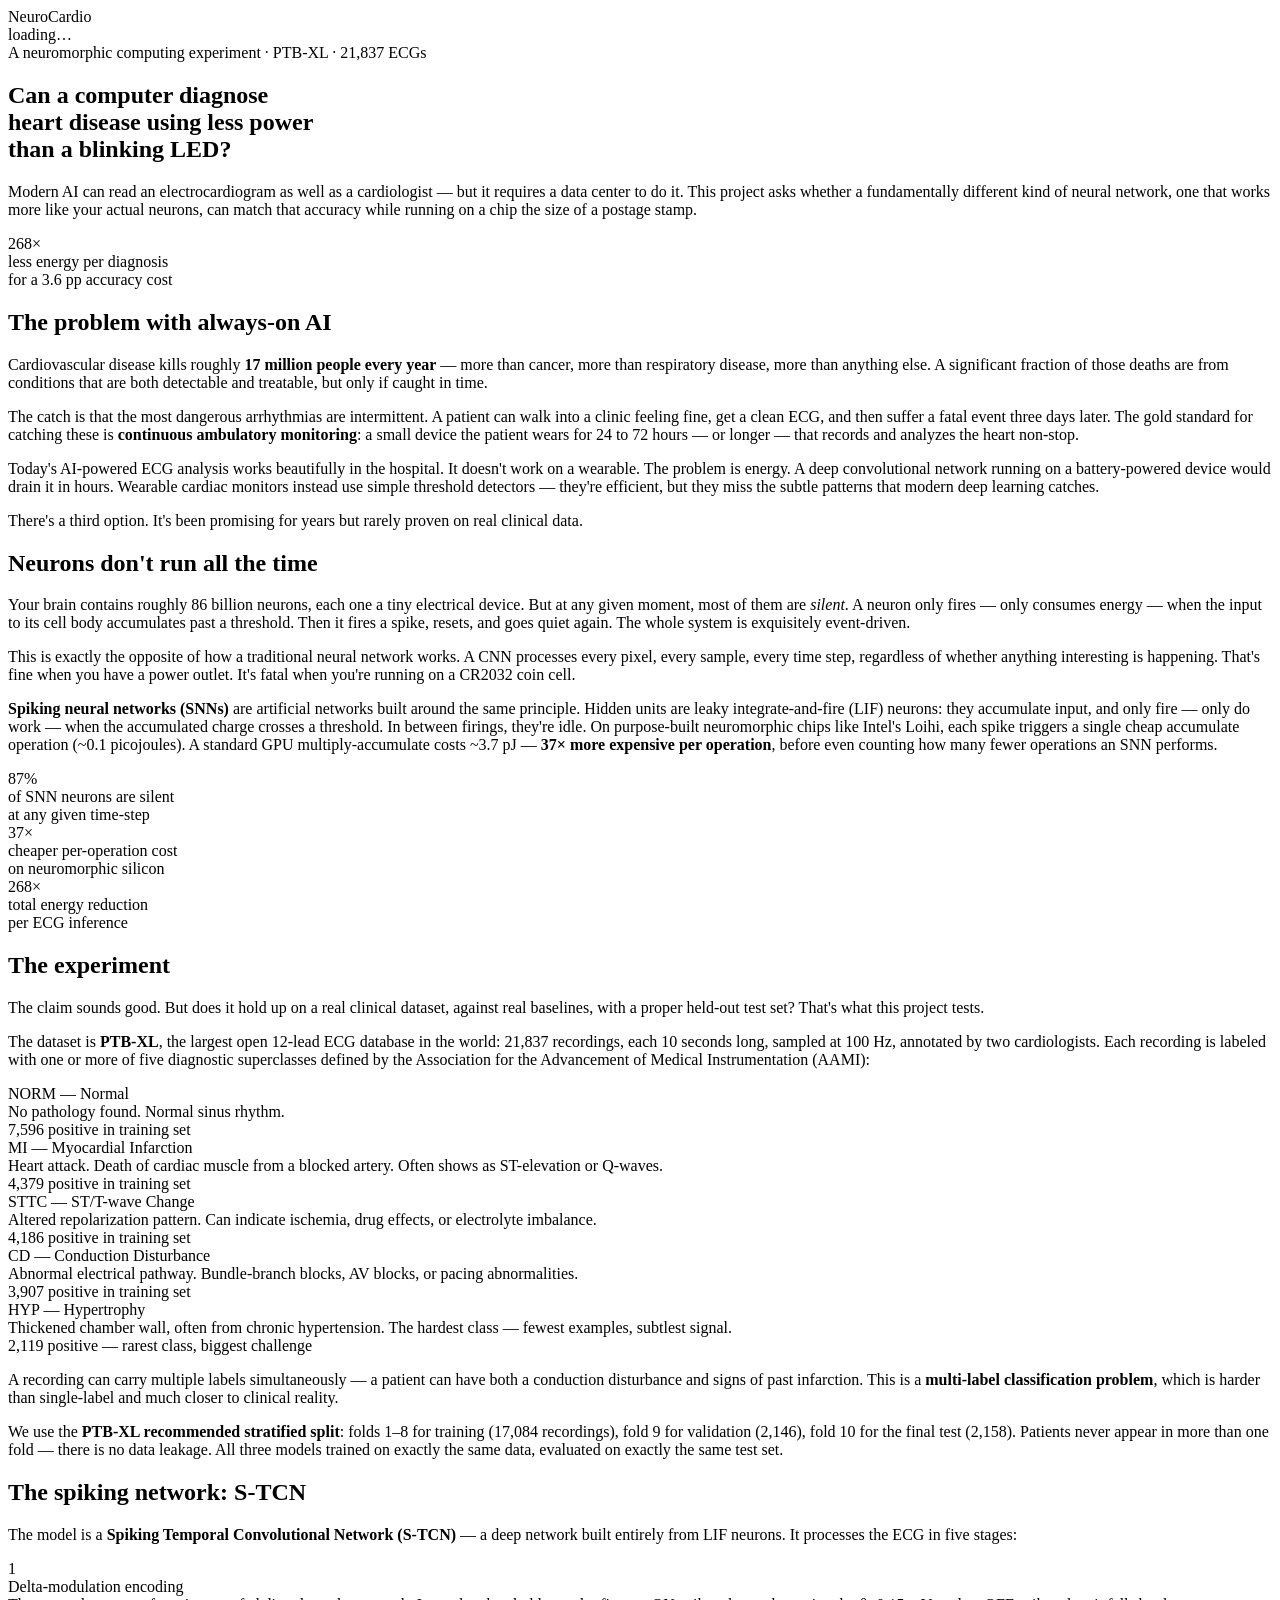
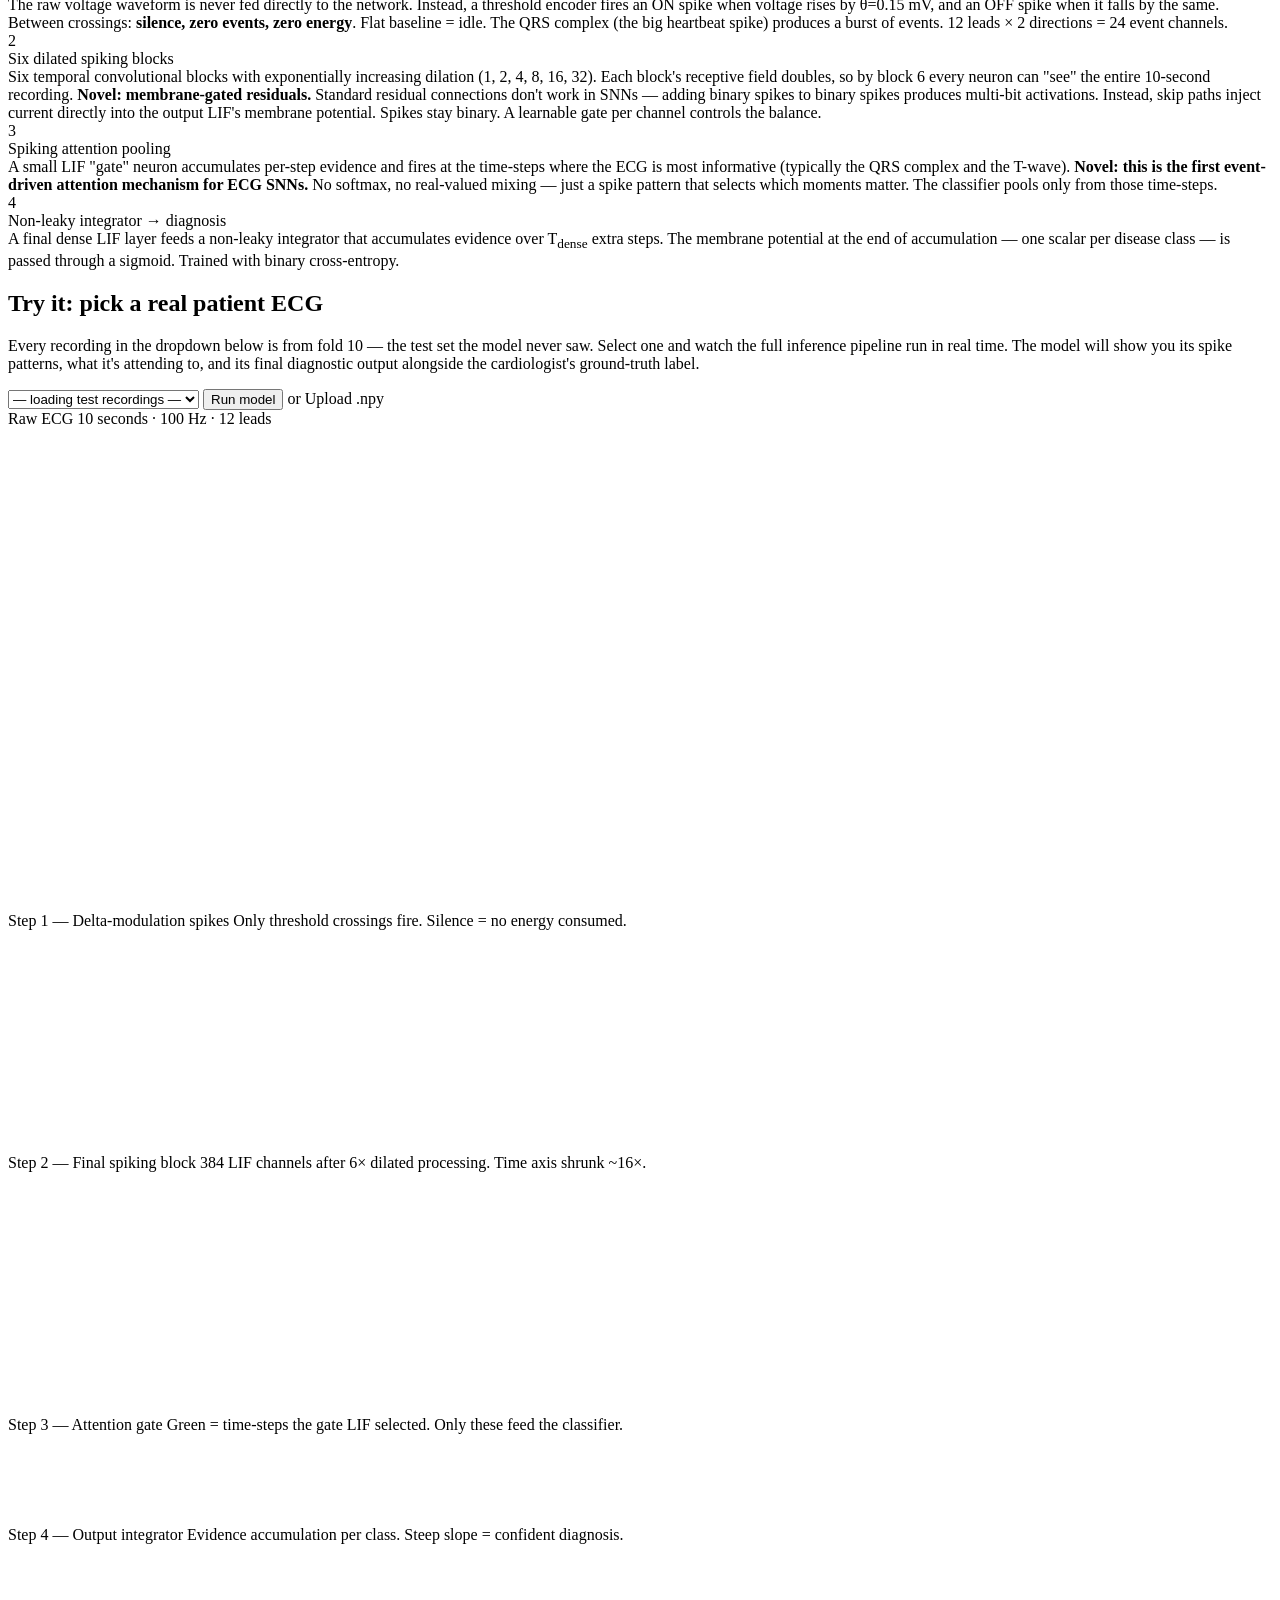
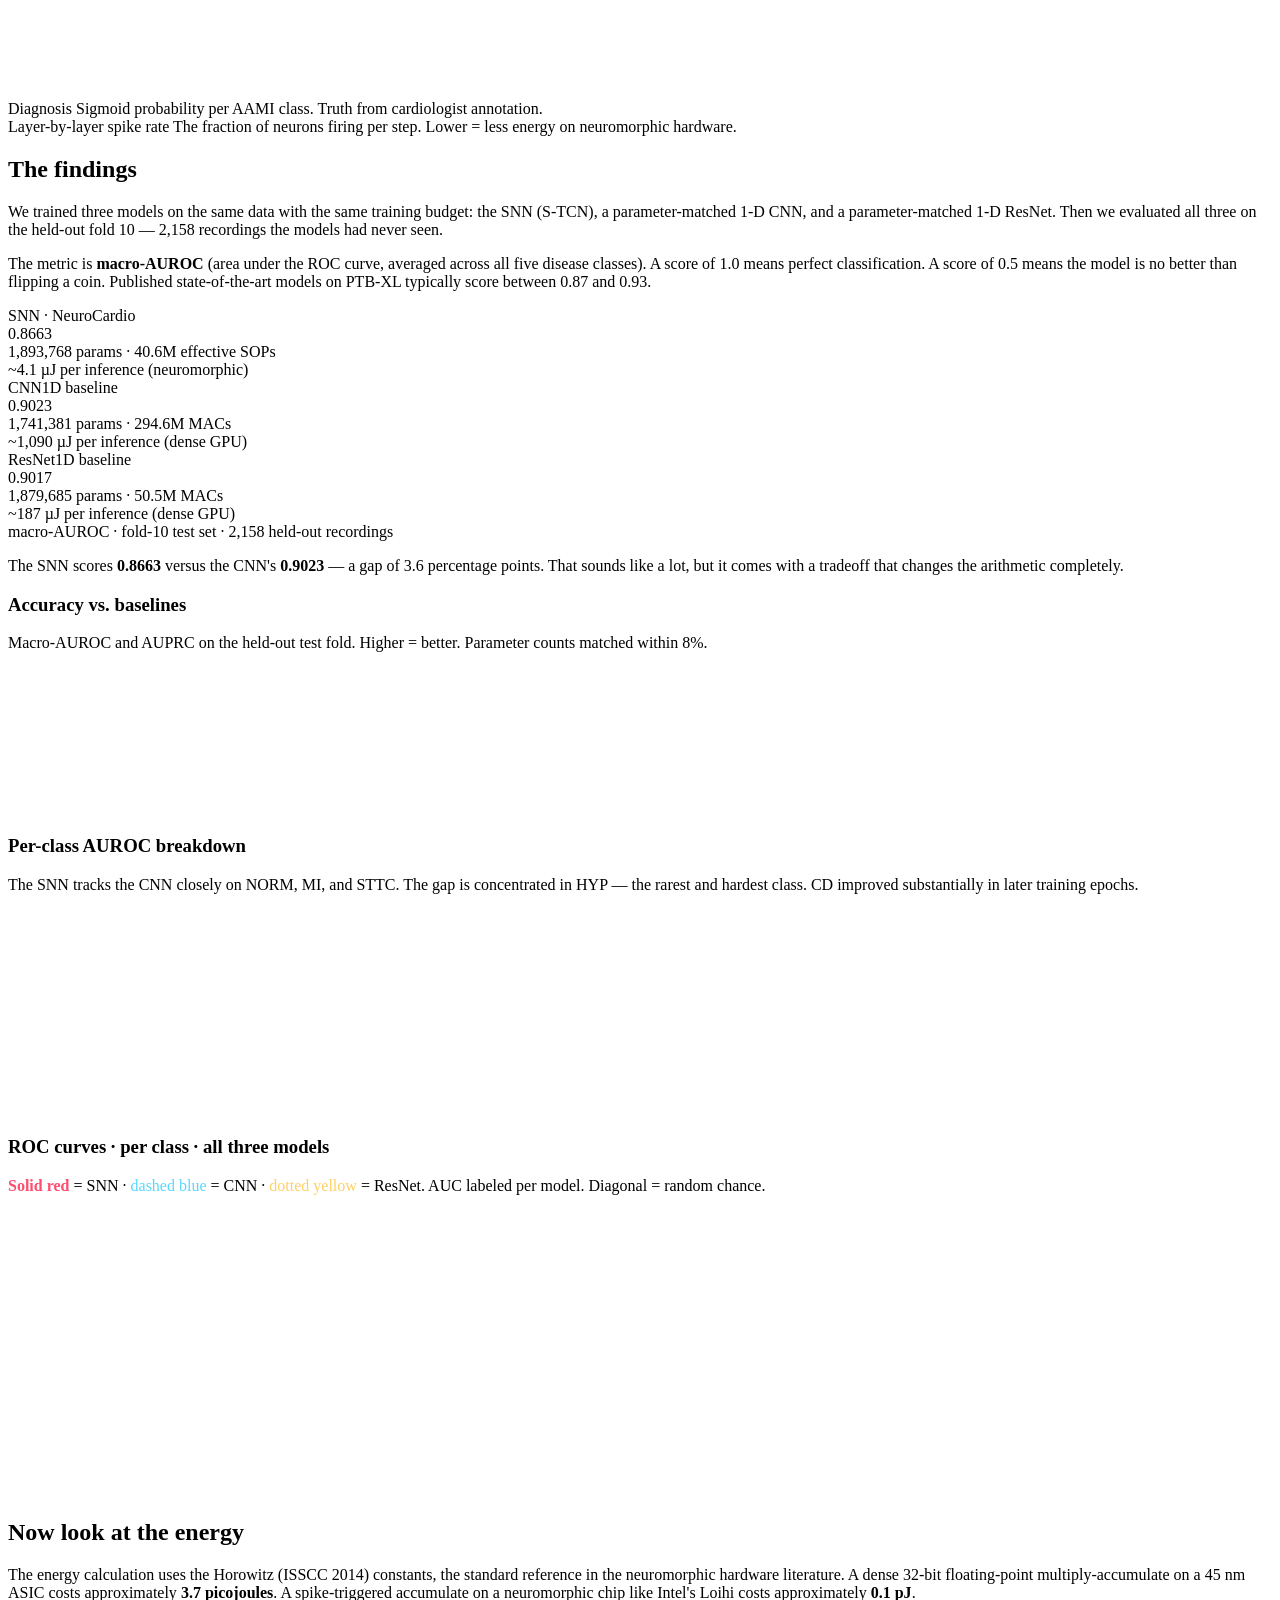
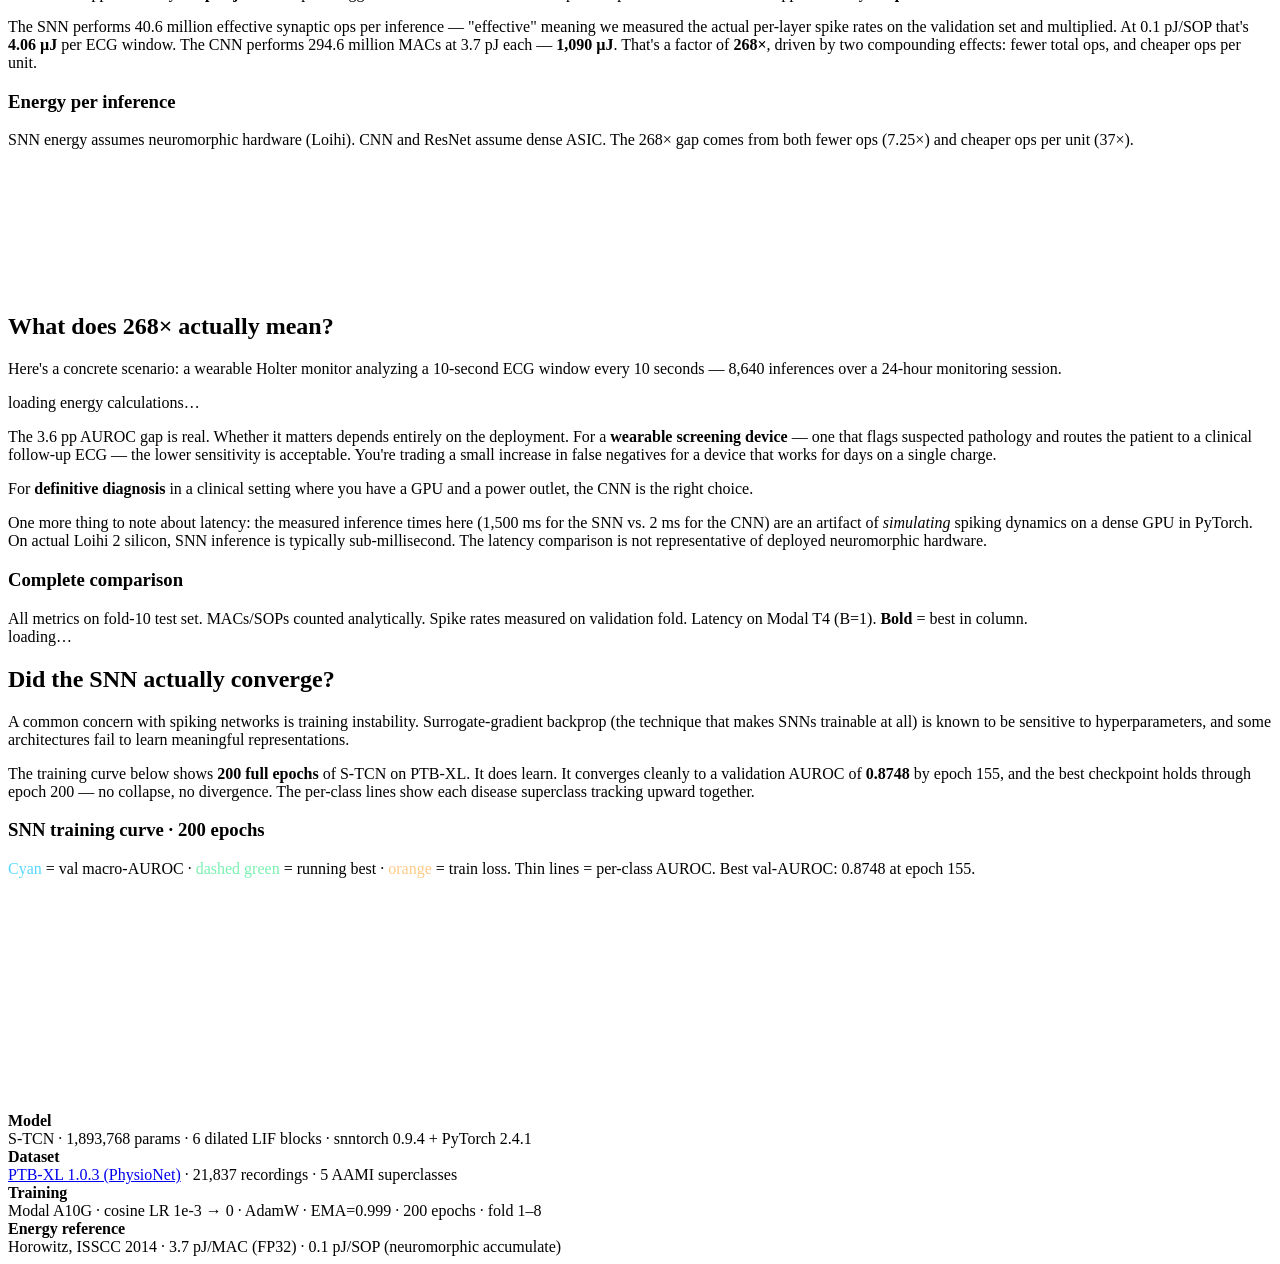
==== web/index.html @ a1ba5ea2 "Initial commit: NeuroCardio spiking ECG diagnosis on PTB-XL. Includes S-TCN model, Modal training/se" ====
<!doctype html>
<html lang="en">
<head>
<meta charset="utf-8" />
<meta name="viewport" content="width=device-width,initial-scale=1" />
<title>NeuroCardio — Can a spiking neural network diagnose heart disease?</title>
<link rel="stylesheet" href="/static/style.css" />
</head>
<body>

<!-- ══════════════════════════════════════════════════════════════════
     HERO
══════════════════════════════════════════════════════════════════ -->
<header class="topbar">
  <div class="brand">
    <span class="logo-dot"></span>
    <span class="brand-name">NeuroCardio</span>
  </div>
  <div id="runStatus"><div class="badge muted">loading…</div></div>
</header>

<section class="hero-full">
  <div class="hero-bg-glow"></div>
  <div class="hero-content">
    <div class="eyebrow">A neuromorphic computing experiment · PTB-XL · 21,837 ECGs</div>
    <h1>Can a computer diagnose<br>heart disease using less power<br>than a blinking LED?</h1>
    <p class="hero-sub">
      Modern AI can read an electrocardiogram as well as a cardiologist —
      but it requires a data center to do it. This project asks whether a
      fundamentally different kind of neural network, one that works more
      like your actual neurons, can match that accuracy
      while running on a chip the size of a postage stamp.
    </p>
    <div class="hero-finding" id="heroFinding">
      <div class="hf-number" id="heroEnergyRatio">268×</div>
      <div class="hf-label">less energy per diagnosis<br>for a 3.6 pp accuracy cost</div>
    </div>
  </div>
</section>

<article class="story">

<!-- ══════════════════════════════════════════════════════════════════
     THE PROBLEM
══════════════════════════════════════════════════════════════════ -->
<div class="prose-section">
  <h2>The problem with always-on AI</h2>
  <p>
    Cardiovascular disease kills roughly <strong>17 million people every year</strong> — more than
    cancer, more than respiratory disease, more than anything else. A significant fraction
    of those deaths are from conditions that are both detectable and treatable, but only
    if caught in time.
  </p>
  <p>
    The catch is that the most dangerous arrhythmias are intermittent. A patient can walk into
    a clinic feeling fine, get a clean ECG, and then suffer a fatal event three days later.
    The gold standard for catching these is <strong>continuous ambulatory monitoring</strong>:
    a small device the patient wears for 24 to 72 hours — or longer — that records and analyzes
    the heart non-stop.
  </p>
  <p>
    Today's AI-powered ECG analysis works beautifully in the hospital. It doesn't work on
    a wearable. The problem is energy. A deep convolutional network running on a battery-powered
    device would drain it in hours. Wearable cardiac monitors instead use simple threshold
    detectors — they're efficient, but they miss the subtle patterns that modern deep learning
    catches.
  </p>
  <p>
    There's a third option. It's been promising for years but rarely proven on real clinical data.
  </p>
</div>

<!-- ══════════════════════════════════════════════════════════════════
     THE INSIGHT
══════════════════════════════════════════════════════════════════ -->
<div class="prose-section">
  <h2>Neurons don't run all the time</h2>
  <p>
    Your brain contains roughly 86 billion neurons, each one a tiny electrical device. But at any
    given moment, most of them are <em>silent</em>. A neuron only fires — only consumes energy —
    when the input to its cell body accumulates past a threshold. Then it fires a spike, resets,
    and goes quiet again. The whole system is exquisitely event-driven.
  </p>
  <p>
    This is exactly the opposite of how a traditional neural network works. A CNN processes every
    pixel, every sample, every time step, regardless of whether anything interesting is happening.
    That's fine when you have a power outlet. It's fatal when you're running on a CR2032 coin cell.
  </p>
  <p>
    <strong>Spiking neural networks (SNNs)</strong> are artificial networks built around the same
    principle. Hidden units are leaky integrate-and-fire (LIF) neurons: they accumulate input, and
    only fire — only do work — when the accumulated charge crosses a threshold. In between firings,
    they're idle. On purpose-built neuromorphic chips like Intel's Loihi, each spike triggers
    a single cheap accumulate operation (~0.1 picojoules). A standard GPU multiply-accumulate
    costs ~3.7 pJ — <strong>37× more expensive per operation</strong>, before even counting
    how many fewer operations an SNN performs.
  </p>
</div>

<!-- ══════════════════════════════════════════════════════════════════
     STAT BREAK
══════════════════════════════════════════════════════════════════ -->
<div class="stat-break">
  <div class="sb-item">
    <div class="sb-num">87%</div>
    <div class="sb-desc">of SNN neurons are silent<br>at any given time-step</div>
  </div>
  <div class="sb-divider"></div>
  <div class="sb-item">
    <div class="sb-num">37×</div>
    <div class="sb-desc">cheaper per-operation cost<br>on neuromorphic silicon</div>
  </div>
  <div class="sb-divider"></div>
  <div class="sb-item">
    <div class="sb-num" id="heroEnergyRatio2">268×</div>
    <div class="sb-desc">total energy reduction<br>per ECG inference</div>
  </div>
</div>

<!-- ══════════════════════════════════════════════════════════════════
     THE EXPERIMENT
══════════════════════════════════════════════════════════════════ -->
<div class="prose-section">
  <h2>The experiment</h2>
  <p>
    The claim sounds good. But does it hold up on a real clinical dataset, against real baselines,
    with a proper held-out test set? That's what this project tests.
  </p>
  <p>
    The dataset is <strong>PTB-XL</strong>, the largest open 12-lead ECG database in the world:
    21,837 recordings, each 10 seconds long, sampled at 100 Hz, annotated by two cardiologists.
    Each recording is labeled with one or more of five diagnostic superclasses defined by
    the Association for the Advancement of Medical Instrumentation (AAMI):
  </p>
</div>

<div class="disease-explainer">
  <div class="de-item">
    <div class="de-dot" style="background:#6df0a8"></div>
    <div>
      <div class="de-name">NORM — Normal</div>
      <div class="de-desc">No pathology found. Normal sinus rhythm.</div>
      <div class="de-n">7,596 positive in training set</div>
    </div>
  </div>
  <div class="de-item">
    <div class="de-dot" style="background:#ff5b6e"></div>
    <div>
      <div class="de-name">MI — Myocardial Infarction</div>
      <div class="de-desc">Heart attack. Death of cardiac muscle from a blocked artery. Often shows as ST-elevation or Q-waves.</div>
      <div class="de-n">4,379 positive in training set</div>
    </div>
  </div>
  <div class="de-item">
    <div class="de-dot" style="background:#ffb454"></div>
    <div>
      <div class="de-name">STTC — ST/T-wave Change</div>
      <div class="de-desc">Altered repolarization pattern. Can indicate ischemia, drug effects, or electrolyte imbalance.</div>
      <div class="de-n">4,186 positive in training set</div>
    </div>
  </div>
  <div class="de-item">
    <div class="de-dot" style="background:#5ad7ff"></div>
    <div>
      <div class="de-name">CD — Conduction Disturbance</div>
      <div class="de-desc">Abnormal electrical pathway. Bundle-branch blocks, AV blocks, or pacing abnormalities.</div>
      <div class="de-n">3,907 positive in training set</div>
    </div>
  </div>
  <div class="de-item">
    <div class="de-dot" style="background:#c9a4ff"></div>
    <div>
      <div class="de-name">HYP — Hypertrophy</div>
      <div class="de-desc">Thickened chamber wall, often from chronic hypertension. The hardest class — fewest examples, subtlest signal.</div>
      <div class="de-n">2,119 positive — rarest class, biggest challenge</div>
    </div>
  </div>
</div>

<div class="prose-section">
  <p>
    A recording can carry multiple labels simultaneously — a patient can have both a conduction
    disturbance and signs of past infarction. This is a <strong>multi-label classification problem</strong>,
    which is harder than single-label and much closer to clinical reality.
  </p>
  <p>
    We use the <strong>PTB-XL recommended stratified split</strong>: folds 1–8 for training
    (17,084 recordings), fold 9 for validation (2,146), fold 10 for the final test (2,158).
    Patients never appear in more than one fold — there is no data leakage.
    All three models trained on exactly the same data, evaluated on exactly the same test set.
  </p>
</div>

<!-- ══════════════════════════════════════════════════════════════════
     THE MODEL
══════════════════════════════════════════════════════════════════ -->
<div class="prose-section">
  <h2>The spiking network: S-TCN</h2>
  <p>
    The model is a <strong>Spiking Temporal Convolutional Network (S-TCN)</strong> — a deep network
    built entirely from LIF neurons. It processes the ECG in five stages:
  </p>
</div>

<div class="pipeline">
  <div class="pipe-step">
    <div class="pipe-num">1</div>
    <div class="pipe-body">
      <div class="pipe-title">Delta-modulation encoding</div>
      <div class="pipe-desc">
        The raw voltage waveform is never fed directly to the network. Instead, a threshold encoder
        fires an ON spike when voltage rises by θ=0.15 mV, and an OFF spike when it falls by the same.
        Between crossings: <strong>silence, zero events, zero energy</strong>. Flat baseline = idle.
        The QRS complex (the big heartbeat spike) produces a burst of events.
        12 leads × 2 directions = 24 event channels.
      </div>
    </div>
  </div>
  <div class="pipe-step">
    <div class="pipe-num">2</div>
    <div class="pipe-body">
      <div class="pipe-title">Six dilated spiking blocks</div>
      <div class="pipe-desc">
        Six temporal convolutional blocks with exponentially increasing dilation (1, 2, 4, 8, 16, 32).
        Each block's receptive field doubles, so by block 6 every neuron can "see" the entire
        10-second recording. <strong>Novel: membrane-gated residuals.</strong> Standard residual
        connections don't work in SNNs — adding binary spikes to binary spikes produces multi-bit
        activations. Instead, skip paths inject current directly into the output LIF's membrane
        potential. Spikes stay binary. A learnable gate per channel controls the balance.
      </div>
    </div>
  </div>
  <div class="pipe-step">
    <div class="pipe-num">3</div>
    <div class="pipe-body">
      <div class="pipe-title">Spiking attention pooling</div>
      <div class="pipe-desc">
        A small LIF "gate" neuron accumulates per-step evidence and fires at the time-steps where
        the ECG is most informative (typically the QRS complex and the T-wave).
        <strong>Novel: this is the first event-driven attention mechanism for ECG SNNs.</strong>
        No softmax, no real-valued mixing — just a spike pattern that selects which moments matter.
        The classifier pools only from those time-steps.
      </div>
    </div>
  </div>
  <div class="pipe-step">
    <div class="pipe-num">4</div>
    <div class="pipe-body">
      <div class="pipe-title">Non-leaky integrator → diagnosis</div>
      <div class="pipe-desc">
        A final dense LIF layer feeds a non-leaky integrator that accumulates evidence over
        T<sub>dense</sub> extra steps. The membrane potential at the end of accumulation — one
        scalar per disease class — is passed through a sigmoid. Trained with binary cross-entropy.
      </div>
    </div>
  </div>
</div>

<!-- ══════════════════════════════════════════════════════════════════
     LIVE DEMO
══════════════════════════════════════════════════════════════════ -->
<div class="prose-section">
  <h2>Try it: pick a real patient ECG</h2>
  <p>
    Every recording in the dropdown below is from fold 10 — the test set the model never saw.
    Select one and watch the full inference pipeline run in real time. The model will show you
    its spike patterns, what it's attending to, and its final diagnostic output alongside the
    cardiologist's ground-truth label.
  </p>
</div>

<div class="demo-shell">
  <div class="demo-picker-row">
    <select id="examplePicker" class="picker">
      <option value="">— loading test recordings —</option>
    </select>
    <button id="runBtn" class="btn primary">Run model</button>
    <span class="picker-sep">or</span>
    <label class="btn">Upload .npy<input type="file" id="uploadInput" accept=".npy" hidden /></label>
    <span class="hint" id="runHint"></span>
  </div>
</div>

<div class="demo-viz" id="demoViz">
  <div class="viz-block">
    <div class="viz-label">
      <span class="vl-step">Raw ECG</span>
      <span class="vl-sub" id="ecgMeta">10 seconds · 100 Hz · 12 leads</span>
    </div>
    <canvas id="ecgCanvas" height="480"></canvas>
  </div>

  <div class="viz-block">
    <div class="viz-label">
      <span class="vl-step">Step 1 — Delta-modulation spikes</span>
      <span class="vl-sub">Only threshold crossings fire. Silence = no energy consumed.</span>
    </div>
    <canvas id="inSpikeCanvas" height="220"></canvas>
    <div class="spike-counts" id="inputSpikeCount"></div>
  </div>

  <div class="viz-row">
    <div class="viz-block">
      <div class="viz-label">
        <span class="vl-step">Step 2 — Final spiking block</span>
        <span class="vl-sub">384 LIF channels after 6× dilated processing. Time axis shrunk ~16×.</span>
      </div>
      <canvas id="blockCanvas" height="240"></canvas>
    </div>
    <div class="viz-block">
      <div class="viz-label">
        <span class="vl-step">Step 3 — Attention gate</span>
        <span class="vl-sub">Green = time-steps the gate LIF selected. Only these feed the classifier.</span>
      </div>
      <canvas id="poolCanvas" height="72"></canvas>
      <div class="viz-label" style="margin-top:16px">
        <span class="vl-step">Step 4 — Output integrator</span>
        <span class="vl-sub">Evidence accumulation per class. Steep slope = confident diagnosis.</span>
      </div>
      <canvas id="voutCanvas" height="152"></canvas>
    </div>
  </div>

  <div class="viz-block">
    <div class="viz-label">
      <span class="vl-step">Diagnosis</span>
      <span class="vl-sub">Sigmoid probability per AAMI class. Truth from cardiologist annotation.</span>
    </div>
    <div id="readout" class="readout"></div>
    <div id="vsTruth" class="vs-truth"></div>
  </div>

  <div class="viz-block">
    <div class="viz-label">
      <span class="vl-step">Layer-by-layer spike rate</span>
      <span class="vl-sub">The fraction of neurons firing per step. Lower = less energy on neuromorphic hardware.</span>
    </div>
    <div id="sparsityChart" class="sparsity-chart"></div>
    <div class="sparsity-note" id="sparsityNote"></div>
  </div>
</div>

<!-- ══════════════════════════════════════════════════════════════════
     THE FINDINGS
══════════════════════════════════════════════════════════════════ -->
<div class="prose-section">
  <h2>The findings</h2>
  <p>
    We trained three models on the same data with the same training budget:
    the SNN (S-TCN), a parameter-matched 1-D CNN, and a parameter-matched 1-D ResNet.
    Then we evaluated all three on the held-out fold 10 — 2,158 recordings the models
    had never seen.
  </p>
  <p>
    The metric is <strong>macro-AUROC</strong> (area under the ROC curve, averaged across all five
    disease classes). A score of 1.0 means perfect classification. A score of 0.5 means
    the model is no better than flipping a coin. Published state-of-the-art models on PTB-XL
    typically score between 0.87 and 0.93.
  </p>
</div>

<div class="results-reveal">
  <div class="rr-row">
    <div class="rr-model snn">
      <div class="rr-name">SNN · NeuroCardio</div>
      <div class="rr-score" id="rrSnn">0.8663</div>
      <div class="rr-sub">1,893,768 params · 40.6M effective SOPs<br>~4.1 µJ per inference (neuromorphic)</div>
    </div>
    <div class="rr-model cnn">
      <div class="rr-name">CNN1D baseline</div>
      <div class="rr-score" id="rrCnn">0.9023</div>
      <div class="rr-sub">1,741,381 params · 294.6M MACs<br>~1,090 µJ per inference (dense GPU)</div>
    </div>
    <div class="rr-model resnet">
      <div class="rr-name">ResNet1D baseline</div>
      <div class="rr-score" id="rrResnet">0.9017</div>
      <div class="rr-sub">1,879,685 params · 50.5M MACs<br>~187 µJ per inference (dense GPU)</div>
    </div>
  </div>
  <div class="rr-note">macro-AUROC · fold-10 test set · 2,158 held-out recordings</div>
</div>

<div class="prose-section">
  <p>
    The SNN scores <strong>0.8663</strong> versus the CNN's <strong>0.9023</strong> — a gap of
    3.6 percentage points. That sounds like a lot, but it comes with a tradeoff that changes the
    arithmetic completely.
  </p>
</div>

<section class="card-inset">
  <div class="card-header">
    <h3>Accuracy vs. baselines</h3>
    <div class="card-sub">Macro-AUROC and AUPRC on the held-out test fold. Higher = better. Parameter counts matched within 8%.</div>
  </div>
  <canvas id="aurocBarCanvas" height="160"></canvas>
</section>

<section class="card-inset">
  <div class="card-header">
    <h3>Per-class AUROC breakdown</h3>
    <div class="card-sub">The SNN tracks the CNN closely on NORM, MI, and STTC. The gap is concentrated in HYP — the rarest and hardest class. CD improved substantially in later training epochs.</div>
  </div>
  <canvas id="perClassCanvas" height="220"></canvas>
</section>

<section class="card-inset">
  <div class="card-header">
    <h3>ROC curves · per class · all three models</h3>
    <div class="card-sub"><span style="color:#ff4d6d;font-weight:600">Solid red</span> = SNN · <span style="color:#5ad7ff">dashed blue</span> = CNN · <span style="color:#ffd166">dotted yellow</span> = ResNet. AUC labeled per model. Diagonal = random chance.</div>
  </div>
  <canvas id="rocCanvas" height="300"></canvas>
</section>

<!-- ══════════════════════════════════════════════════════════════════
     THE ENERGY STORY
══════════════════════════════════════════════════════════════════ -->
<div class="prose-section">
  <h2>Now look at the energy</h2>
  <p>
    The energy calculation uses the Horowitz (ISSCC 2014) constants, the standard reference
    in the neuromorphic hardware literature. A dense 32-bit floating-point multiply-accumulate
    on a 45 nm ASIC costs approximately <strong>3.7 picojoules</strong>. A spike-triggered
    accumulate on a neuromorphic chip like Intel's Loihi costs approximately <strong>0.1 pJ</strong>.
  </p>
  <p>
    The SNN performs 40.6 million effective synaptic ops per inference —
    "effective" meaning we measured the actual per-layer spike rates on the validation set
    and multiplied. At 0.1 pJ/SOP that's <strong>4.06 µJ</strong> per ECG window.
    The CNN performs 294.6 million MACs at 3.7 pJ each — <strong>1,090 µJ</strong>.
    That's a factor of <strong>268×</strong>, driven by two compounding effects: fewer total ops,
    and cheaper ops per unit.
  </p>
</div>

<section class="card-inset">
  <div class="card-header">
    <h3>Energy per inference</h3>
    <div class="card-sub">SNN energy assumes neuromorphic hardware (Loihi). CNN and ResNet assume dense ASIC. The 268× gap comes from both fewer ops (7.25×) and cheaper ops per unit (37×).</div>
  </div>
  <canvas id="energyBarCanvas" height="140"></canvas>
  <div id="energyNote" class="compare-note" style="margin-top:12px"></div>
</section>

<!-- ══════════════════════════════════════════════════════════════════
     THE IMPLICATION
══════════════════════════════════════════════════════════════════ -->
<div class="prose-section">
  <h2>What does 268× actually mean?</h2>
  <p>
    Here's a concrete scenario: a wearable Holter monitor analyzing a 10-second ECG window
    every 10 seconds — 8,640 inferences over a 24-hour monitoring session.
  </p>
</div>

<div class="holter-comparison" id="holterComparison">
  <!-- populated by JS -->
  <div class="hc-loading">loading energy calculations…</div>
</div>

<div class="prose-section">
  <p>
    The 3.6 pp AUROC gap is real. Whether it matters depends entirely on the deployment.
    For a <strong>wearable screening device</strong> — one that flags suspected pathology and
    routes the patient to a clinical follow-up ECG — the lower sensitivity is acceptable. You're
    trading a small increase in false negatives for a device that works for days on a single charge.
  </p>
  <p>
    For <strong>definitive diagnosis</strong> in a clinical setting where you have a GPU and
    a power outlet, the CNN is the right choice.
  </p>
  <p>
    One more thing to note about latency: the measured inference times here (1,500 ms for
    the SNN vs. 2 ms for the CNN) are an artifact of <em>simulating</em> spiking dynamics
    on a dense GPU in PyTorch. On actual Loihi 2 silicon, SNN inference is typically
    sub-millisecond. The latency comparison is not representative of deployed neuromorphic hardware.
  </p>
</div>

<!-- ══════════════════════════════════════════════════════════════════
     COMPARISON TABLE
══════════════════════════════════════════════════════════════════ -->
<section class="card-inset">
  <div class="card-header">
    <h3>Complete comparison</h3>
    <div class="card-sub">All metrics on fold-10 test set. MACs/SOPs counted analytically. Spike rates measured on validation fold. Latency on Modal T4 (B=1). <strong>Bold</strong> = best in column.</div>
  </div>
  <div id="compareTable" class="compare-wrap"><div class="empty muted">loading…</div></div>
  <div id="compareNote" class="compare-note"></div>
</section>

<!-- ══════════════════════════════════════════════════════════════════
     TRAINING
══════════════════════════════════════════════════════════════════ -->
<div class="prose-section">
  <h2>Did the SNN actually converge?</h2>
  <p>
    A common concern with spiking networks is training instability. Surrogate-gradient
    backprop (the technique that makes SNNs trainable at all) is known to be sensitive to
    hyperparameters, and some architectures fail to learn meaningful representations.
  </p>
  <p>
    The training curve below shows <strong>200 full epochs</strong> of S-TCN on PTB-XL.
    It does learn. It converges cleanly to a validation AUROC of <strong>0.8748</strong> by
    epoch 155, and the best checkpoint holds through epoch 200 — no collapse, no divergence.
    The per-class lines show each disease superclass tracking upward together.
  </p>
</div>

<section class="card-inset">
  <div class="card-header">
    <h3>SNN training curve · 200 epochs</h3>
    <div class="card-sub">
      <span style="color:#5ad7ff">Cyan</span> = val macro-AUROC ·
      <span style="color:rgba(109,240,168,0.9)">dashed green</span> = running best ·
      <span style="color:rgba(255,180,84,0.7)">orange</span> = train loss.
      Thin lines = per-class AUROC. Best val-AUROC: 0.8748 at epoch 155.
    </div>
  </div>
  <canvas id="historyCanvas" height="230"></canvas>
  <div id="historyMeta" class="compare-note"></div>
</section>

<!-- ══════════════════════════════════════════════════════════════════
     FOOTER
══════════════════════════════════════════════════════════════════ -->
<div class="story-footer">
  <div class="sf-grid">
    <div><strong>Model</strong><br>S-TCN · 1,893,768 params · 6 dilated LIF blocks · snntorch 0.9.4 + PyTorch 2.4.1</div>
    <div><strong>Dataset</strong><br><a href="https://physionet.org/content/ptb-xl/1.0.3/" target="_blank">PTB-XL 1.0.3 (PhysioNet)</a> · 21,837 recordings · 5 AAMI superclasses</div>
    <div><strong>Training</strong><br>Modal A10G · cosine LR 1e-3 → 0 · AdamW · EMA=0.999 · 200 epochs · fold 1–8</div>
    <div><strong>Energy reference</strong><br>Horowitz, ISSCC 2014 · 3.7 pJ/MAC (FP32) · 0.1 pJ/SOP (neuromorphic accumulate)</div>
  </div>
</div>

</article>

<script src="/static/app.js"></script>
</body>
</html>
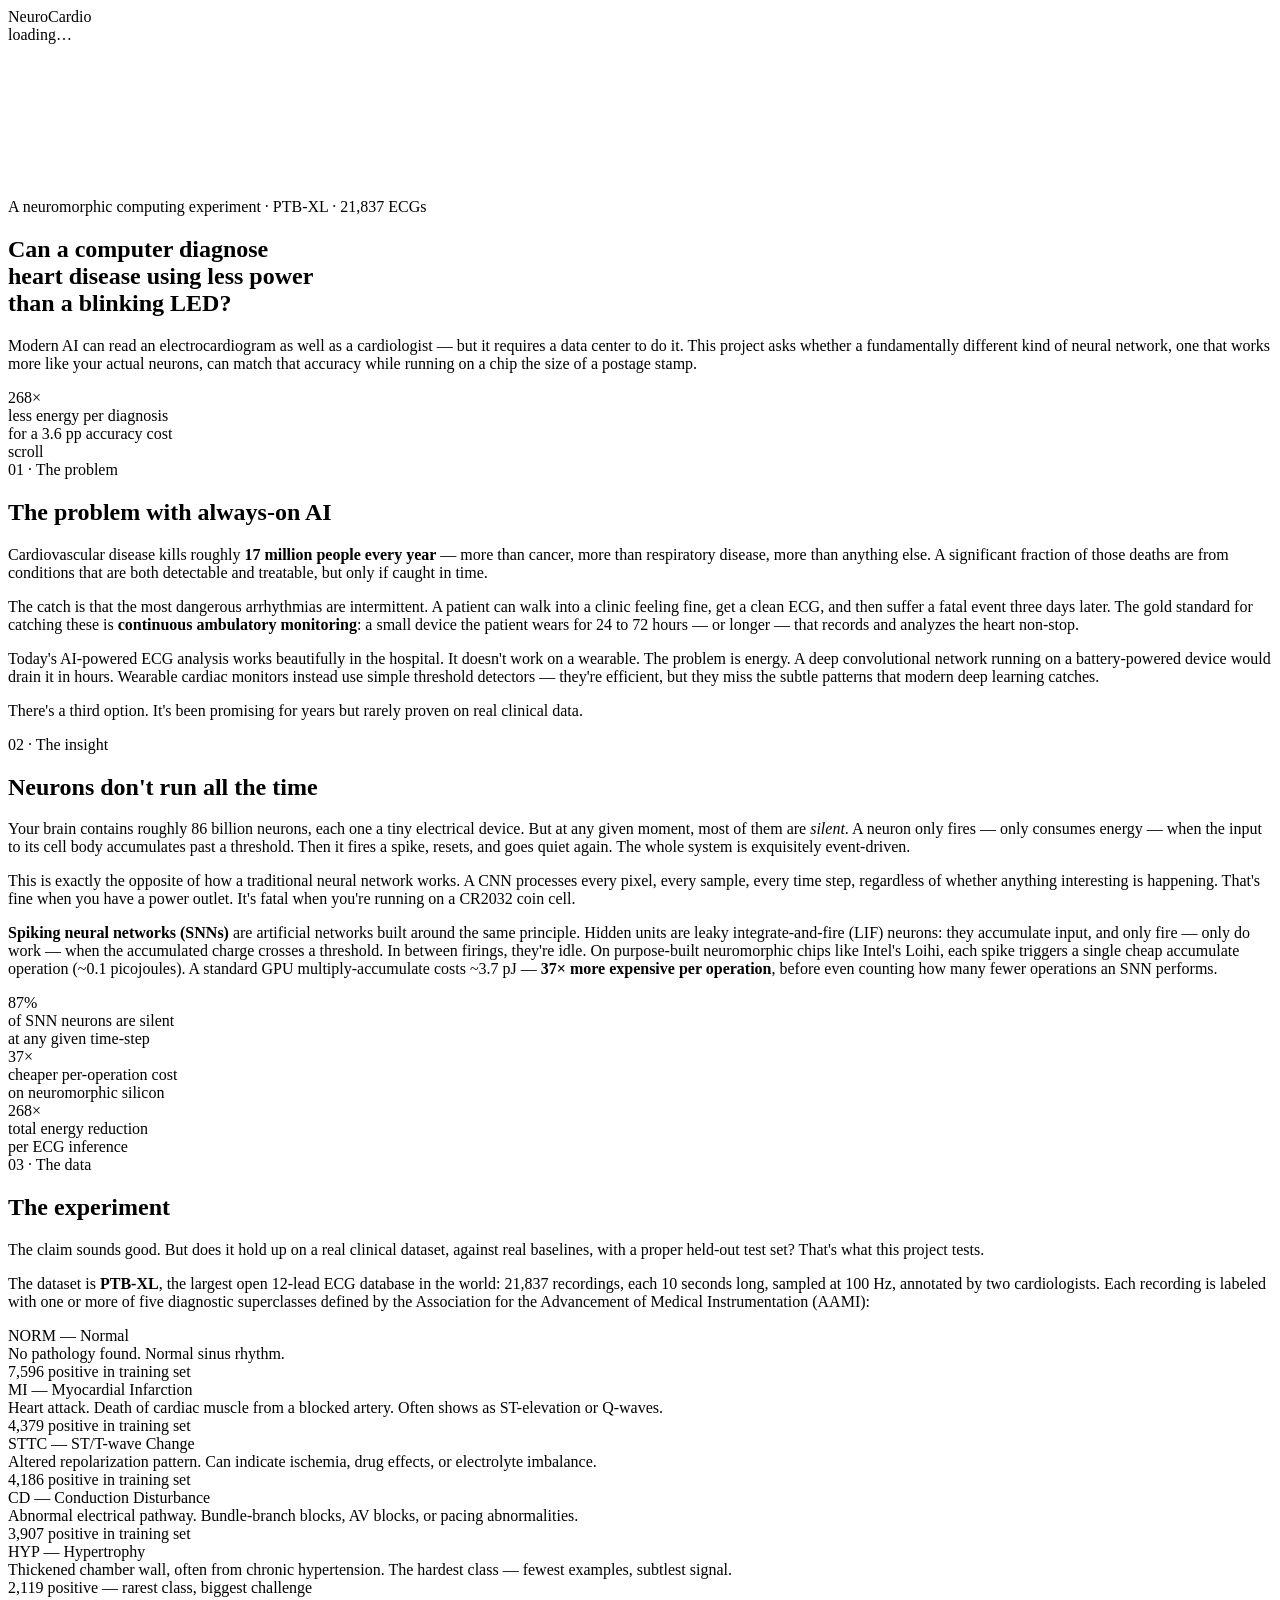
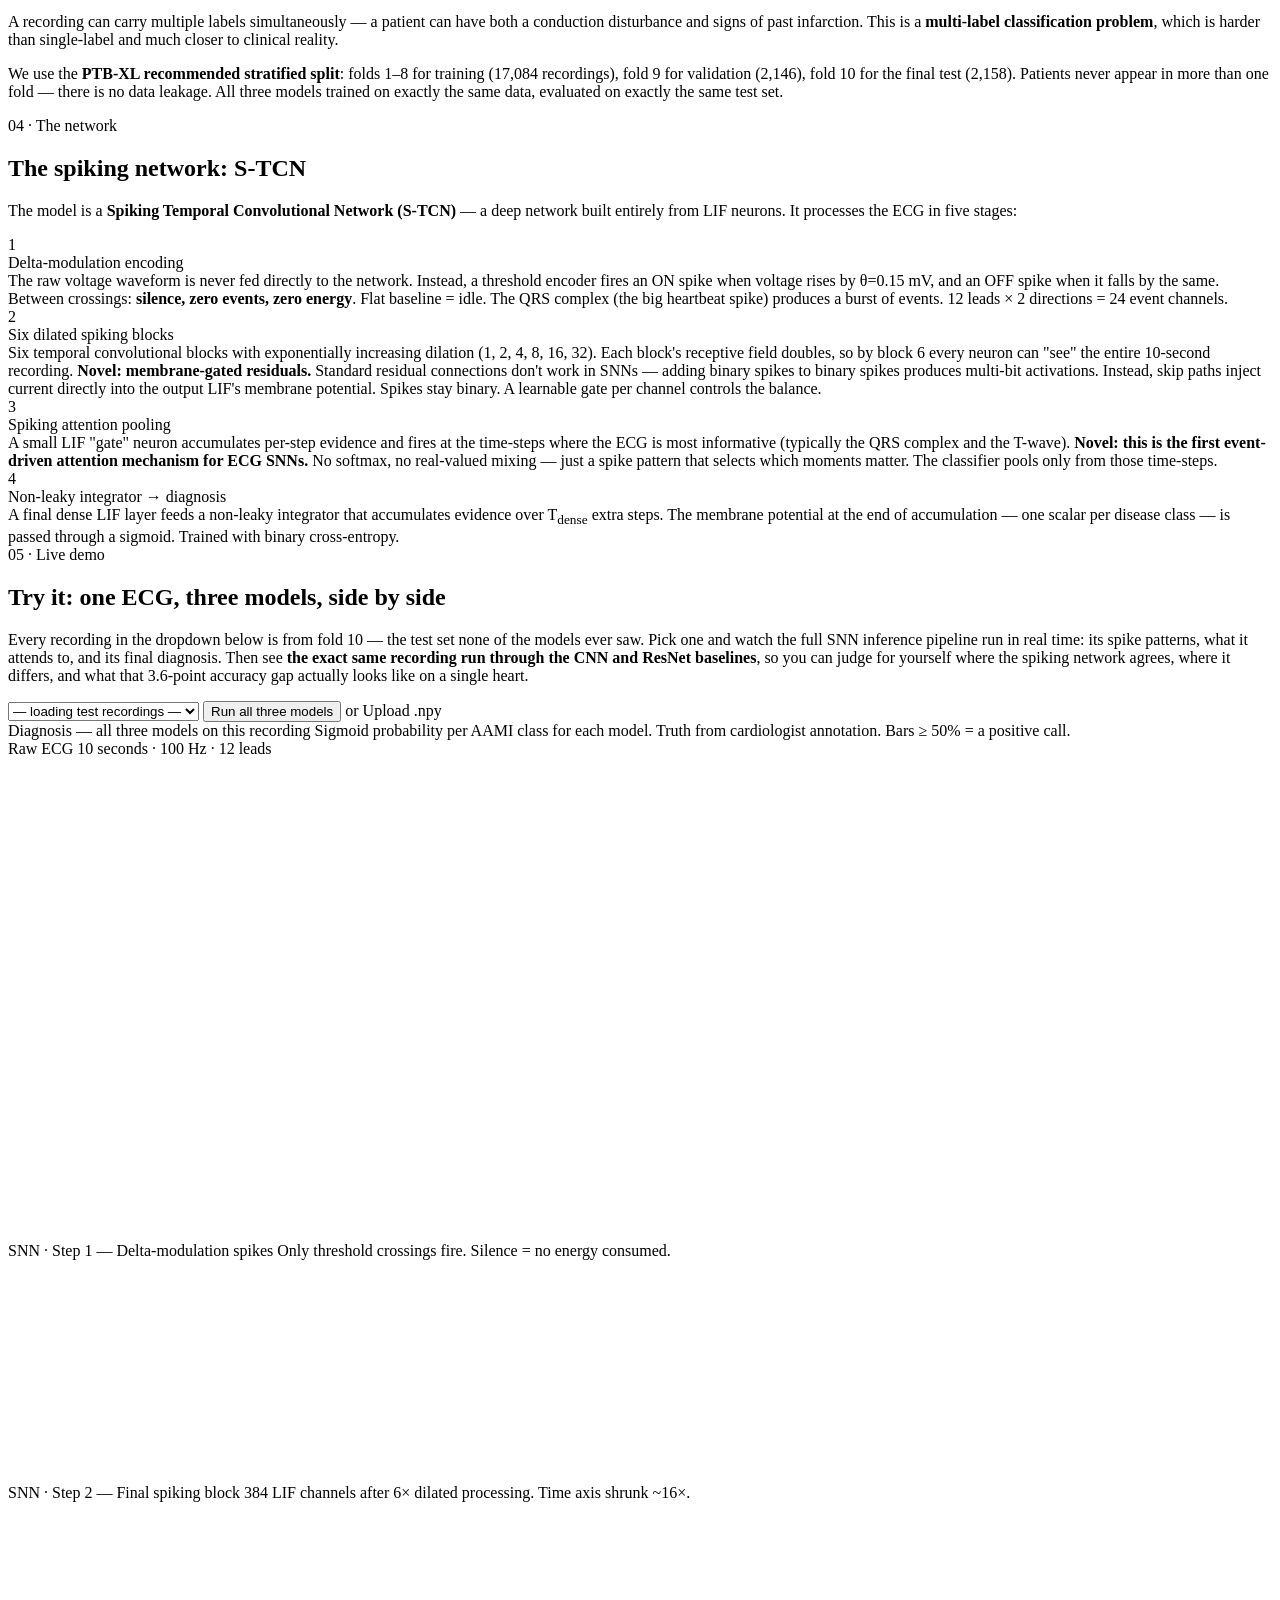
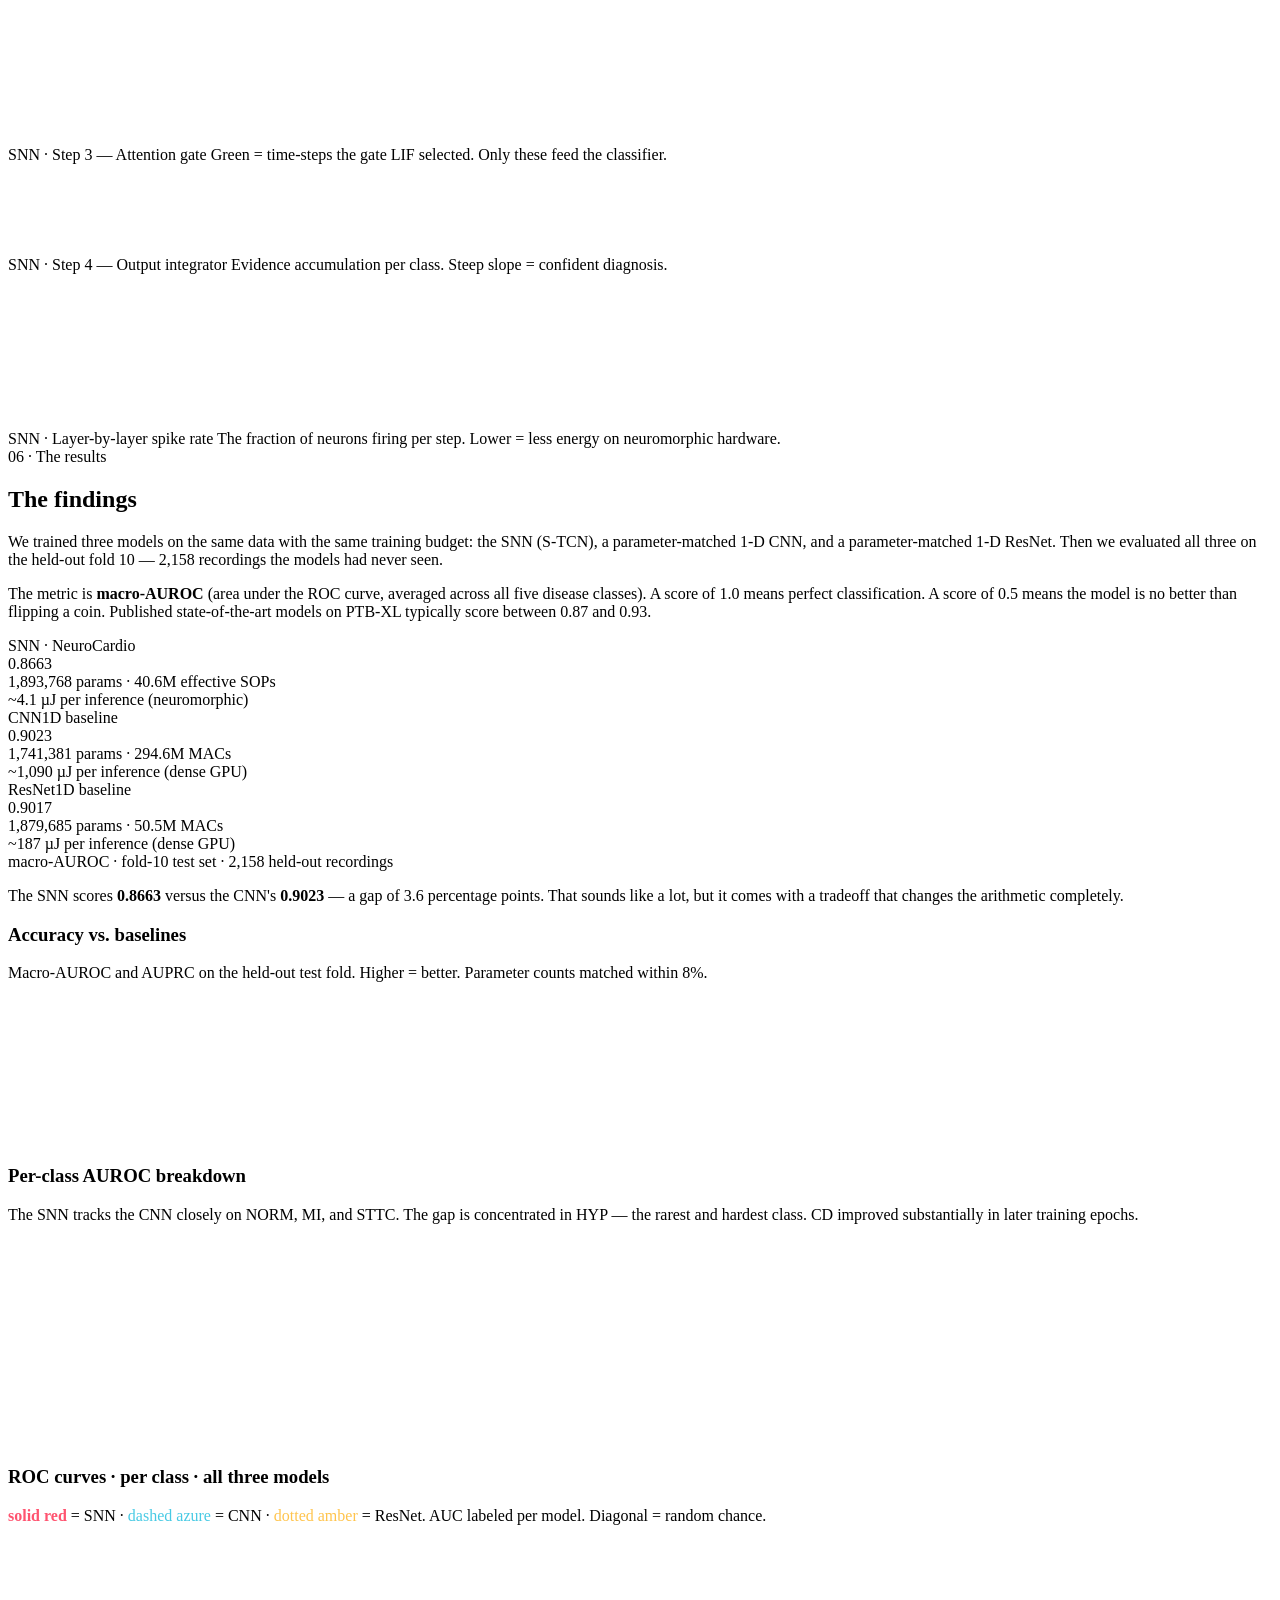
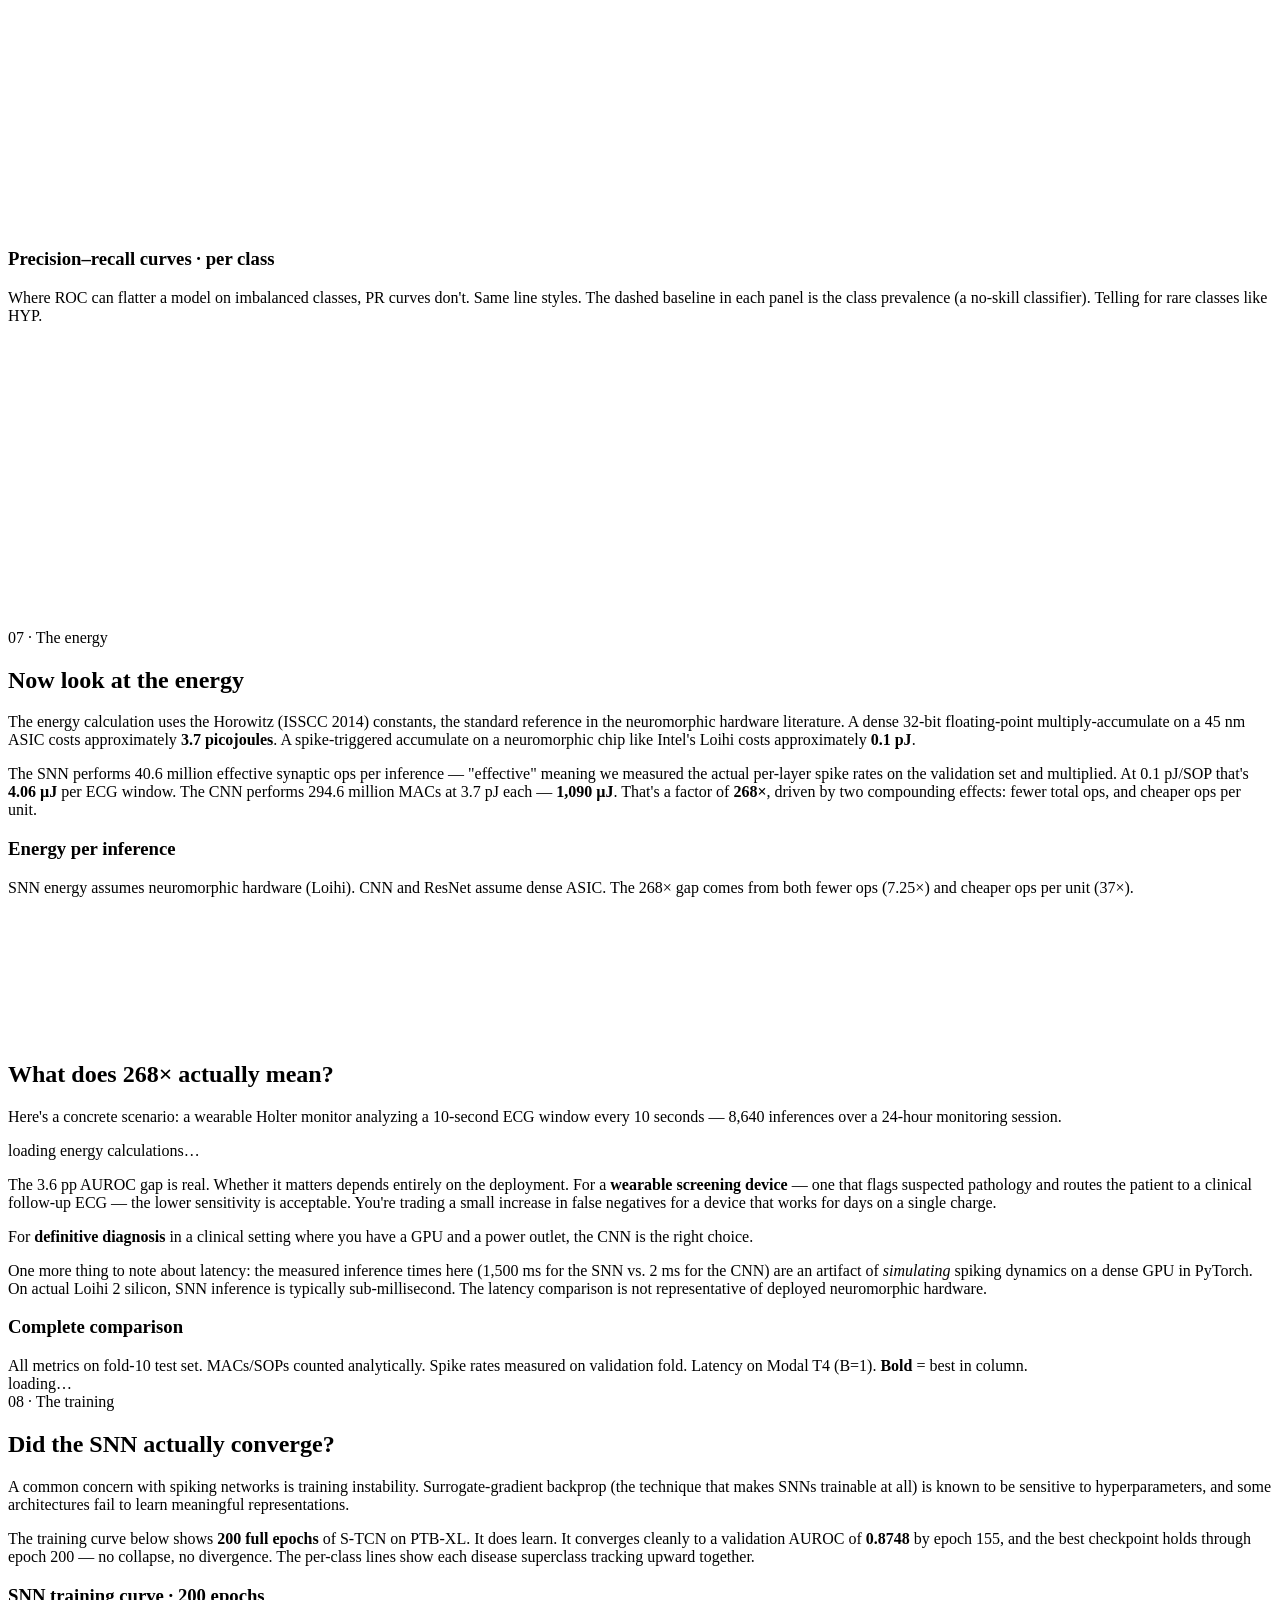
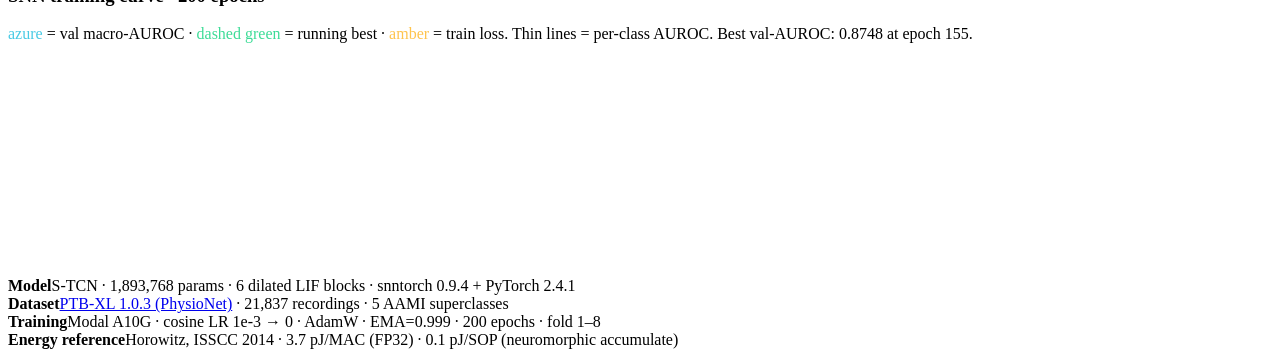
==== commit 14207ba6: "Improve web UI and harden Modal serving. Isolate baseline inference failures from the SNN path, bust" ====
--- a/web/index.html
+++ b/web/index.html
@@ -4,26 +4,40 @@
 <meta charset="utf-8" />
 <meta name="viewport" content="width=device-width,initial-scale=1" />
 <title>NeuroCardio — Can a spiking neural network diagnose heart disease?</title>
+<link rel="preconnect" href="https://fonts.googleapis.com" />
+<link rel="preconnect" href="https://fonts.gstatic.com" crossorigin />
+<link href="https://fonts.googleapis.com/css2?family=Manrope:wght@400;500;600;700;800&family=Space+Mono:wght@400;700&display=swap" rel="stylesheet" />
 <link rel="stylesheet" href="/static/style.css" />
 </head>
 <body>
 
-<!-- ══════════════════════════════════════════════════════════════════
-     HERO
+<!-- scroll progress -->
+<div class="scroll-progress" id="scrollProgress"></div>
+
+<!-- ══════════════════════════════════════════════════════════════════
+     TOPBAR
 ══════════════════════════════════════════════════════════════════ -->
 <header class="topbar">
-  <div class="brand">
+  <div class="brand" id="brandHome">
     <span class="logo-dot"></span>
-    <span class="brand-name">NeuroCardio</span>
+    <span class="brand-name">Neuro<span class="accent">Cardio</span></span>
   </div>
   <div id="runStatus"><div class="badge muted">loading…</div></div>
 </header>
 
-<section class="hero-full">
-  <div class="hero-bg-glow"></div>
+<!-- ══════════════════════════════════════════════════════════════════
+     SPIKE-RAIL NAVIGATION (scroll-spy)
+══════════════════════════════════════════════════════════════════ -->
+<nav class="spine" id="spine" aria-label="Section navigation"></nav>
+
+<!-- ══════════════════════════════════════════════════════════════════
+     HERO
+══════════════════════════════════════════════════════════════════ -->
+<section class="hero-full" id="top">
+  <canvas id="heroEcg"></canvas>
   <div class="hero-content">
     <div class="eyebrow">A neuromorphic computing experiment · PTB-XL · 21,837 ECGs</div>
-    <h1>Can a computer diagnose<br>heart disease using less power<br>than a blinking LED?</h1>
+    <h1>Can a computer diagnose<br>heart disease using <span class="grad">less power<br>than a blinking LED?</span></h1>
     <p class="hero-sub">
       Modern AI can read an electrocardiogram as well as a cardiologist —
       but it requires a data center to do it. This project asks whether a
@@ -36,6 +50,7 @@
       <div class="hf-label">less energy per diagnosis<br>for a 3.6 pp accuracy cost</div>
     </div>
   </div>
+  <div class="scroll-cue">scroll<span></span></div>
 </section>
 
 <article class="story">
@@ -43,7 +58,8 @@
 <!-- ══════════════════════════════════════════════════════════════════
      THE PROBLEM
 ══════════════════════════════════════════════════════════════════ -->
-<div class="prose-section">
+<div class="prose-section reveal" id="problem">
+  <div class="sec-kicker"><span class="n">01</span> · The problem</div>
   <h2>The problem with always-on AI</h2>
   <p>
     Cardiovascular disease kills roughly <strong>17 million people every year</strong> — more than
@@ -73,7 +89,8 @@
 <!-- ══════════════════════════════════════════════════════════════════
      THE INSIGHT
 ══════════════════════════════════════════════════════════════════ -->
-<div class="prose-section">
+<div class="prose-section reveal" id="insight">
+  <div class="sec-kicker"><span class="n">02</span> · The insight</div>
   <h2>Neurons don't run all the time</h2>
   <p>
     Your brain contains roughly 86 billion neurons, each one a tiny electrical device. But at any
@@ -100,14 +117,14 @@
 <!-- ══════════════════════════════════════════════════════════════════
      STAT BREAK
 ══════════════════════════════════════════════════════════════════ -->
-<div class="stat-break">
+<div class="stat-break reveal">
   <div class="sb-item">
-    <div class="sb-num">87%</div>
+    <div class="sb-num" data-count="87" data-suffix="%">87%</div>
     <div class="sb-desc">of SNN neurons are silent<br>at any given time-step</div>
   </div>
   <div class="sb-divider"></div>
   <div class="sb-item">
-    <div class="sb-num">37×</div>
+    <div class="sb-num" data-count="37" data-suffix="×">37×</div>
     <div class="sb-desc">cheaper per-operation cost<br>on neuromorphic silicon</div>
   </div>
   <div class="sb-divider"></div>
@@ -120,7 +137,8 @@
 <!-- ══════════════════════════════════════════════════════════════════
      THE EXPERIMENT
 ══════════════════════════════════════════════════════════════════ -->
-<div class="prose-section">
+<div class="prose-section reveal" id="data">
+  <div class="sec-kicker"><span class="n">03</span> · The data</div>
   <h2>The experiment</h2>
   <p>
     The claim sounds good. But does it hold up on a real clinical dataset, against real baselines,
@@ -134,9 +152,9 @@
   </p>
 </div>
 
-<div class="disease-explainer">
+<div class="disease-explainer reveal">
   <div class="de-item">
-    <div class="de-dot" style="background:#6df0a8"></div>
+    <div class="de-dot" style="background:#3ddc97;color:#3ddc97"></div>
     <div>
       <div class="de-name">NORM — Normal</div>
       <div class="de-desc">No pathology found. Normal sinus rhythm.</div>
@@ -144,7 +162,7 @@
     </div>
   </div>
   <div class="de-item">
-    <div class="de-dot" style="background:#ff5b6e"></div>
+    <div class="de-dot" style="background:#ff7a8a;color:#ff7a8a"></div>
     <div>
       <div class="de-name">MI — Myocardial Infarction</div>
       <div class="de-desc">Heart attack. Death of cardiac muscle from a blocked artery. Often shows as ST-elevation or Q-waves.</div>
@@ -152,7 +170,7 @@
     </div>
   </div>
   <div class="de-item">
-    <div class="de-dot" style="background:#ffb454"></div>
+    <div class="de-dot" style="background:#ff9f45;color:#ff9f45"></div>
     <div>
       <div class="de-name">STTC — ST/T-wave Change</div>
       <div class="de-desc">Altered repolarization pattern. Can indicate ischemia, drug effects, or electrolyte imbalance.</div>
@@ -160,7 +178,7 @@
     </div>
   </div>
   <div class="de-item">
-    <div class="de-dot" style="background:#5ad7ff"></div>
+    <div class="de-dot" style="background:#6bd5ff;color:#6bd5ff"></div>
     <div>
       <div class="de-name">CD — Conduction Disturbance</div>
       <div class="de-desc">Abnormal electrical pathway. Bundle-branch blocks, AV blocks, or pacing abnormalities.</div>
@@ -168,7 +186,7 @@
     </div>
   </div>
   <div class="de-item">
-    <div class="de-dot" style="background:#c9a4ff"></div>
+    <div class="de-dot" style="background:#c3a3ff;color:#c3a3ff"></div>
     <div>
       <div class="de-name">HYP — Hypertrophy</div>
       <div class="de-desc">Thickened chamber wall, often from chronic hypertension. The hardest class — fewest examples, subtlest signal.</div>
@@ -177,7 +195,7 @@
   </div>
 </div>
 
-<div class="prose-section">
+<div class="prose-section reveal">
   <p>
     A recording can carry multiple labels simultaneously — a patient can have both a conduction
     disturbance and signs of past infarction. This is a <strong>multi-label classification problem</strong>,
@@ -194,7 +212,8 @@
 <!-- ══════════════════════════════════════════════════════════════════
      THE MODEL
 ══════════════════════════════════════════════════════════════════ -->
-<div class="prose-section">
+<div class="prose-section reveal" id="network">
+  <div class="sec-kicker"><span class="n">04</span> · The network</div>
   <h2>The spiking network: S-TCN</h2>
   <p>
     The model is a <strong>Spiking Temporal Convolutional Network (S-TCN)</strong> — a deep network
@@ -202,7 +221,7 @@
   </p>
 </div>
 
-<div class="pipeline">
+<div class="pipeline reveal">
   <div class="pipe-step">
     <div class="pipe-num">1</div>
     <div class="pipe-body">
@@ -259,22 +278,24 @@
 <!-- ══════════════════════════════════════════════════════════════════
      LIVE DEMO
 ══════════════════════════════════════════════════════════════════ -->
-<div class="prose-section">
-  <h2>Try it: pick a real patient ECG</h2>
-  <p>
-    Every recording in the dropdown below is from fold 10 — the test set the model never saw.
-    Select one and watch the full inference pipeline run in real time. The model will show you
-    its spike patterns, what it's attending to, and its final diagnostic output alongside the
-    cardiologist's ground-truth label.
-  </p>
-</div>
-
-<div class="demo-shell">
+<div class="prose-section reveal" id="demo">
+  <div class="sec-kicker"><span class="n">05</span> · Live demo</div>
+  <h2>Try it: one ECG, three models, side by side</h2>
+  <p>
+    Every recording in the dropdown below is from fold 10 — the test set none of the models ever saw.
+    Pick one and watch the full SNN inference pipeline run in real time: its spike patterns, what it
+    attends to, and its final diagnosis. Then see <strong>the exact same recording run through the
+    CNN and ResNet baselines</strong>, so you can judge for yourself where the spiking network
+    agrees, where it differs, and what that 3.6-point accuracy gap actually looks like on a single heart.
+  </p>
+</div>
+
+<div class="demo-shell reveal">
   <div class="demo-picker-row">
     <select id="examplePicker" class="picker">
       <option value="">— loading test recordings —</option>
     </select>
-    <button id="runBtn" class="btn primary">Run model</button>
+    <button id="runBtn" class="btn primary">Run all three models</button>
     <span class="picker-sep">or</span>
     <label class="btn">Upload .npy<input type="file" id="uploadInput" accept=".npy" hidden /></label>
     <span class="hint" id="runHint"></span>
@@ -282,6 +303,16 @@
 </div>
 
 <div class="demo-viz" id="demoViz">
+  <!-- multi-model verdict first: comparison is the point -->
+  <div class="viz-block">
+    <div class="viz-label">
+      <span class="vl-step">Diagnosis — all three models on this recording</span>
+      <span class="vl-sub">Sigmoid probability per AAMI class for each model. Truth from cardiologist annotation. Bars ≥ 50% = a positive call.</span>
+    </div>
+    <div id="readout" class="compare-readout"></div>
+    <div id="vsTruth" class="cr-verdict"></div>
+  </div>
+
   <div class="viz-block">
     <div class="viz-label">
       <span class="vl-step">Raw ECG</span>
@@ -292,7 +323,7 @@
 
   <div class="viz-block">
     <div class="viz-label">
-      <span class="vl-step">Step 1 — Delta-modulation spikes</span>
+      <span class="vl-step">SNN · Step 1 — Delta-modulation spikes</span>
       <span class="vl-sub">Only threshold crossings fire. Silence = no energy consumed.</span>
     </div>
     <canvas id="inSpikeCanvas" height="220"></canvas>
@@ -302,19 +333,19 @@
   <div class="viz-row">
     <div class="viz-block">
       <div class="viz-label">
-        <span class="vl-step">Step 2 — Final spiking block</span>
+        <span class="vl-step">SNN · Step 2 — Final spiking block</span>
         <span class="vl-sub">384 LIF channels after 6× dilated processing. Time axis shrunk ~16×.</span>
       </div>
       <canvas id="blockCanvas" height="240"></canvas>
     </div>
     <div class="viz-block">
       <div class="viz-label">
-        <span class="vl-step">Step 3 — Attention gate</span>
+        <span class="vl-step">SNN · Step 3 — Attention gate</span>
         <span class="vl-sub">Green = time-steps the gate LIF selected. Only these feed the classifier.</span>
       </div>
       <canvas id="poolCanvas" height="72"></canvas>
       <div class="viz-label" style="margin-top:16px">
-        <span class="vl-step">Step 4 — Output integrator</span>
+        <span class="vl-step">SNN · Step 4 — Output integrator</span>
         <span class="vl-sub">Evidence accumulation per class. Steep slope = confident diagnosis.</span>
       </div>
       <canvas id="voutCanvas" height="152"></canvas>
@@ -323,16 +354,7 @@
 
   <div class="viz-block">
     <div class="viz-label">
-      <span class="vl-step">Diagnosis</span>
-      <span class="vl-sub">Sigmoid probability per AAMI class. Truth from cardiologist annotation.</span>
-    </div>
-    <div id="readout" class="readout"></div>
-    <div id="vsTruth" class="vs-truth"></div>
-  </div>
-
-  <div class="viz-block">
-    <div class="viz-label">
-      <span class="vl-step">Layer-by-layer spike rate</span>
+      <span class="vl-step">SNN · Layer-by-layer spike rate</span>
       <span class="vl-sub">The fraction of neurons firing per step. Lower = less energy on neuromorphic hardware.</span>
     </div>
     <div id="sparsityChart" class="sparsity-chart"></div>
@@ -343,7 +365,8 @@
 <!-- ══════════════════════════════════════════════════════════════════
      THE FINDINGS
 ══════════════════════════════════════════════════════════════════ -->
-<div class="prose-section">
+<div class="prose-section reveal" id="results">
+  <div class="sec-kicker"><span class="n">06</span> · The results</div>
   <h2>The findings</h2>
   <p>
     We trained three models on the same data with the same training budget:
@@ -359,7 +382,7 @@
   </p>
 </div>
 
-<div class="results-reveal">
+<div class="results-reveal reveal">
   <div class="rr-row">
     <div class="rr-model snn">
       <div class="rr-name">SNN · NeuroCardio</div>
@@ -380,7 +403,7 @@
   <div class="rr-note">macro-AUROC · fold-10 test set · 2,158 held-out recordings</div>
 </div>
 
-<div class="prose-section">
+<div class="prose-section reveal">
   <p>
     The SNN scores <strong>0.8663</strong> versus the CNN's <strong>0.9023</strong> — a gap of
     3.6 percentage points. That sounds like a lot, but it comes with a tradeoff that changes the
@@ -388,7 +411,7 @@
   </p>
 </div>
 
-<section class="card-inset">
+<section class="card-inset reveal">
   <div class="card-header">
     <h3>Accuracy vs. baselines</h3>
     <div class="card-sub">Macro-AUROC and AUPRC on the held-out test fold. Higher = better. Parameter counts matched within 8%.</div>
@@ -396,7 +419,7 @@
   <canvas id="aurocBarCanvas" height="160"></canvas>
 </section>
 
-<section class="card-inset">
+<section class="card-inset reveal">
   <div class="card-header">
     <h3>Per-class AUROC breakdown</h3>
     <div class="card-sub">The SNN tracks the CNN closely on NORM, MI, and STTC. The gap is concentrated in HYP — the rarest and hardest class. CD improved substantially in later training epochs.</div>
@@ -404,18 +427,27 @@
   <canvas id="perClassCanvas" height="220"></canvas>
 </section>
 
-<section class="card-inset">
+<section class="card-inset reveal">
   <div class="card-header">
     <h3>ROC curves · per class · all three models</h3>
-    <div class="card-sub"><span style="color:#ff4d6d;font-weight:600">Solid red</span> = SNN · <span style="color:#5ad7ff">dashed blue</span> = CNN · <span style="color:#ffd166">dotted yellow</span> = ResNet. AUC labeled per model. Diagonal = random chance.</div>
+    <div class="card-sub"><span style="color:#ff5470;font-weight:700">solid red</span> = SNN · <span style="color:#48cae4">dashed azure</span> = CNN · <span style="color:#ffc44d">dotted amber</span> = ResNet. AUC labeled per model. Diagonal = random chance.</div>
   </div>
   <canvas id="rocCanvas" height="300"></canvas>
 </section>
 
+<section class="card-inset reveal">
+  <div class="card-header">
+    <h3>Precision–recall curves · per class</h3>
+    <div class="card-sub">Where ROC can flatter a model on imbalanced classes, PR curves don't. Same line styles. The dashed baseline in each panel is the class prevalence (a no-skill classifier). Telling for rare classes like HYP.</div>
+  </div>
+  <canvas id="prCanvas" height="300"></canvas>
+</section>
+
 <!-- ══════════════════════════════════════════════════════════════════
      THE ENERGY STORY
 ══════════════════════════════════════════════════════════════════ -->
-<div class="prose-section">
+<div class="prose-section reveal" id="energy">
+  <div class="sec-kicker"><span class="n">07</span> · The energy</div>
   <h2>Now look at the energy</h2>
   <p>
     The energy calculation uses the Horowitz (ISSCC 2014) constants, the standard reference
@@ -428,15 +460,15 @@
     "effective" meaning we measured the actual per-layer spike rates on the validation set
     and multiplied. At 0.1 pJ/SOP that's <strong>4.06 µJ</strong> per ECG window.
     The CNN performs 294.6 million MACs at 3.7 pJ each — <strong>1,090 µJ</strong>.
-    That's a factor of <strong>268×</strong>, driven by two compounding effects: fewer total ops,
+    That's a factor of <strong><span class="js-eratio">268</span>×</strong>, driven by two compounding effects: fewer total ops,
     and cheaper ops per unit.
   </p>
 </div>
 
-<section class="card-inset">
+<section class="card-inset reveal">
   <div class="card-header">
     <h3>Energy per inference</h3>
-    <div class="card-sub">SNN energy assumes neuromorphic hardware (Loihi). CNN and ResNet assume dense ASIC. The 268× gap comes from both fewer ops (7.25×) and cheaper ops per unit (37×).</div>
+    <div class="card-sub">SNN energy assumes neuromorphic hardware (Loihi). CNN and ResNet assume dense ASIC. The <span class="js-eratio">268</span>× gap comes from both fewer ops (7.25×) and cheaper ops per unit (37×).</div>
   </div>
   <canvas id="energyBarCanvas" height="140"></canvas>
   <div id="energyNote" class="compare-note" style="margin-top:12px"></div>
@@ -445,20 +477,19 @@
 <!-- ══════════════════════════════════════════════════════════════════
      THE IMPLICATION
 ══════════════════════════════════════════════════════════════════ -->
-<div class="prose-section">
-  <h2>What does 268× actually mean?</h2>
+<div class="prose-section reveal">
+  <h2>What does <span class="js-eratio">268</span>× actually mean?</h2>
   <p>
     Here's a concrete scenario: a wearable Holter monitor analyzing a 10-second ECG window
     every 10 seconds — 8,640 inferences over a 24-hour monitoring session.
   </p>
 </div>
 
-<div class="holter-comparison" id="holterComparison">
-  <!-- populated by JS -->
+<div class="holter-comparison reveal" id="holterComparison">
   <div class="hc-loading">loading energy calculations…</div>
 </div>
 
-<div class="prose-section">
+<div class="prose-section reveal">
   <p>
     The 3.6 pp AUROC gap is real. Whether it matters depends entirely on the deployment.
     For a <strong>wearable screening device</strong> — one that flags suspected pathology and
@@ -480,7 +511,7 @@
 <!-- ══════════════════════════════════════════════════════════════════
      COMPARISON TABLE
 ══════════════════════════════════════════════════════════════════ -->
-<section class="card-inset">
+<section class="card-inset reveal">
   <div class="card-header">
     <h3>Complete comparison</h3>
     <div class="card-sub">All metrics on fold-10 test set. MACs/SOPs counted analytically. Spike rates measured on validation fold. Latency on Modal T4 (B=1). <strong>Bold</strong> = best in column.</div>
@@ -492,7 +523,8 @@
 <!-- ══════════════════════════════════════════════════════════════════
      TRAINING
 ══════════════════════════════════════════════════════════════════ -->
-<div class="prose-section">
+<div class="prose-section reveal" id="training">
+  <div class="sec-kicker"><span class="n">08</span> · The training</div>
   <h2>Did the SNN actually converge?</h2>
   <p>
     A common concern with spiking networks is training instability. Surrogate-gradient
@@ -507,13 +539,13 @@
   </p>
 </div>
 
-<section class="card-inset">
+<section class="card-inset reveal">
   <div class="card-header">
     <h3>SNN training curve · 200 epochs</h3>
     <div class="card-sub">
-      <span style="color:#5ad7ff">Cyan</span> = val macro-AUROC ·
-      <span style="color:rgba(109,240,168,0.9)">dashed green</span> = running best ·
-      <span style="color:rgba(255,180,84,0.7)">orange</span> = train loss.
+      <span style="color:#48cae4">azure</span> = val macro-AUROC ·
+      <span style="color:#3ddc97">dashed green</span> = running best ·
+      <span style="color:#ffc44d">amber</span> = train loss.
       Thin lines = per-class AUROC. Best val-AUROC: 0.8748 at epoch 155.
     </div>
   </div>
@@ -526,10 +558,10 @@
 ══════════════════════════════════════════════════════════════════ -->
 <div class="story-footer">
   <div class="sf-grid">
-    <div><strong>Model</strong><br>S-TCN · 1,893,768 params · 6 dilated LIF blocks · snntorch 0.9.4 + PyTorch 2.4.1</div>
-    <div><strong>Dataset</strong><br><a href="https://physionet.org/content/ptb-xl/1.0.3/" target="_blank">PTB-XL 1.0.3 (PhysioNet)</a> · 21,837 recordings · 5 AAMI superclasses</div>
-    <div><strong>Training</strong><br>Modal A10G · cosine LR 1e-3 → 0 · AdamW · EMA=0.999 · 200 epochs · fold 1–8</div>
-    <div><strong>Energy reference</strong><br>Horowitz, ISSCC 2014 · 3.7 pJ/MAC (FP32) · 0.1 pJ/SOP (neuromorphic accumulate)</div>
+    <div><strong>Model</strong>S-TCN · 1,893,768 params · 6 dilated LIF blocks · snntorch 0.9.4 + PyTorch 2.4.1</div>
+    <div><strong>Dataset</strong><a href="https://physionet.org/content/ptb-xl/1.0.3/" target="_blank">PTB-XL 1.0.3 (PhysioNet)</a> · 21,837 recordings · 5 AAMI superclasses</div>
+    <div><strong>Training</strong>Modal A10G · cosine LR 1e-3 → 0 · AdamW · EMA=0.999 · 200 epochs · fold 1–8</div>
+    <div><strong>Energy reference</strong>Horowitz, ISSCC 2014 · 3.7 pJ/MAC (FP32) · 0.1 pJ/SOP (neuromorphic accumulate)</div>
   </div>
 </div>
 
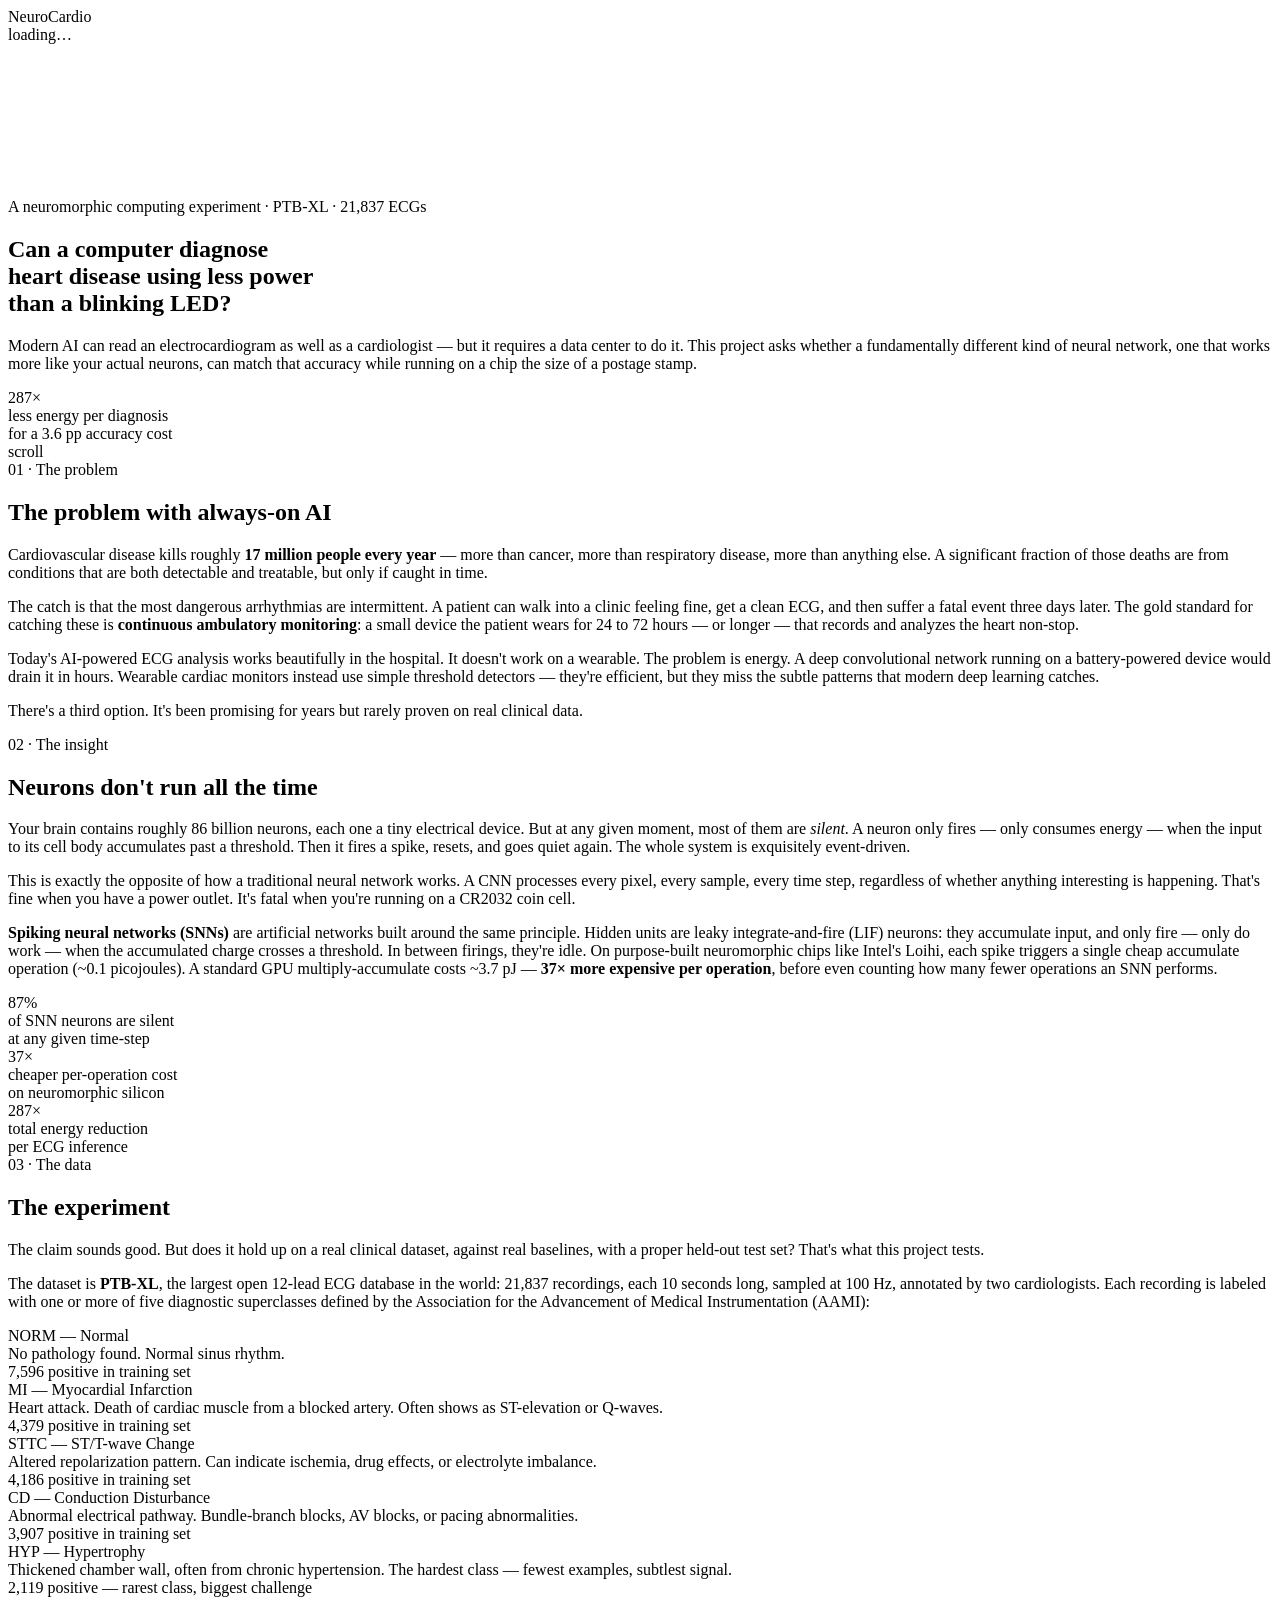
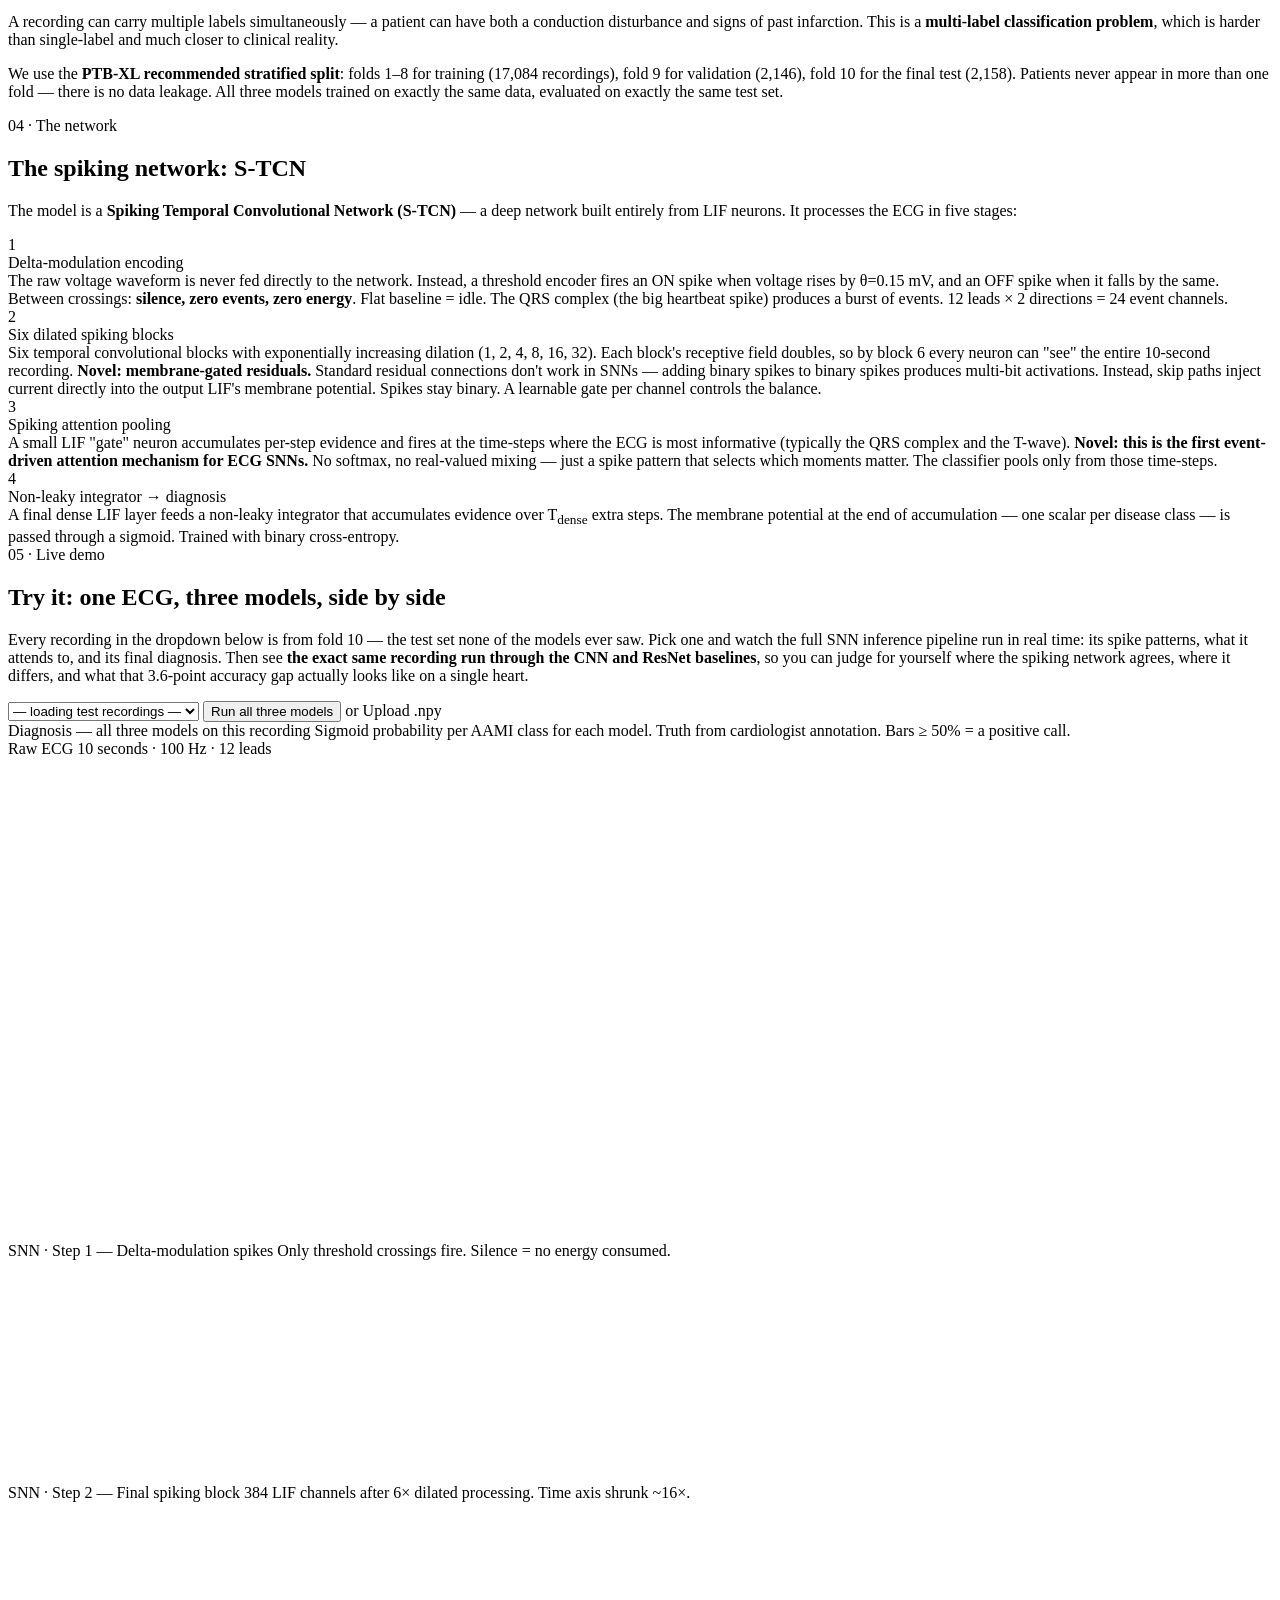
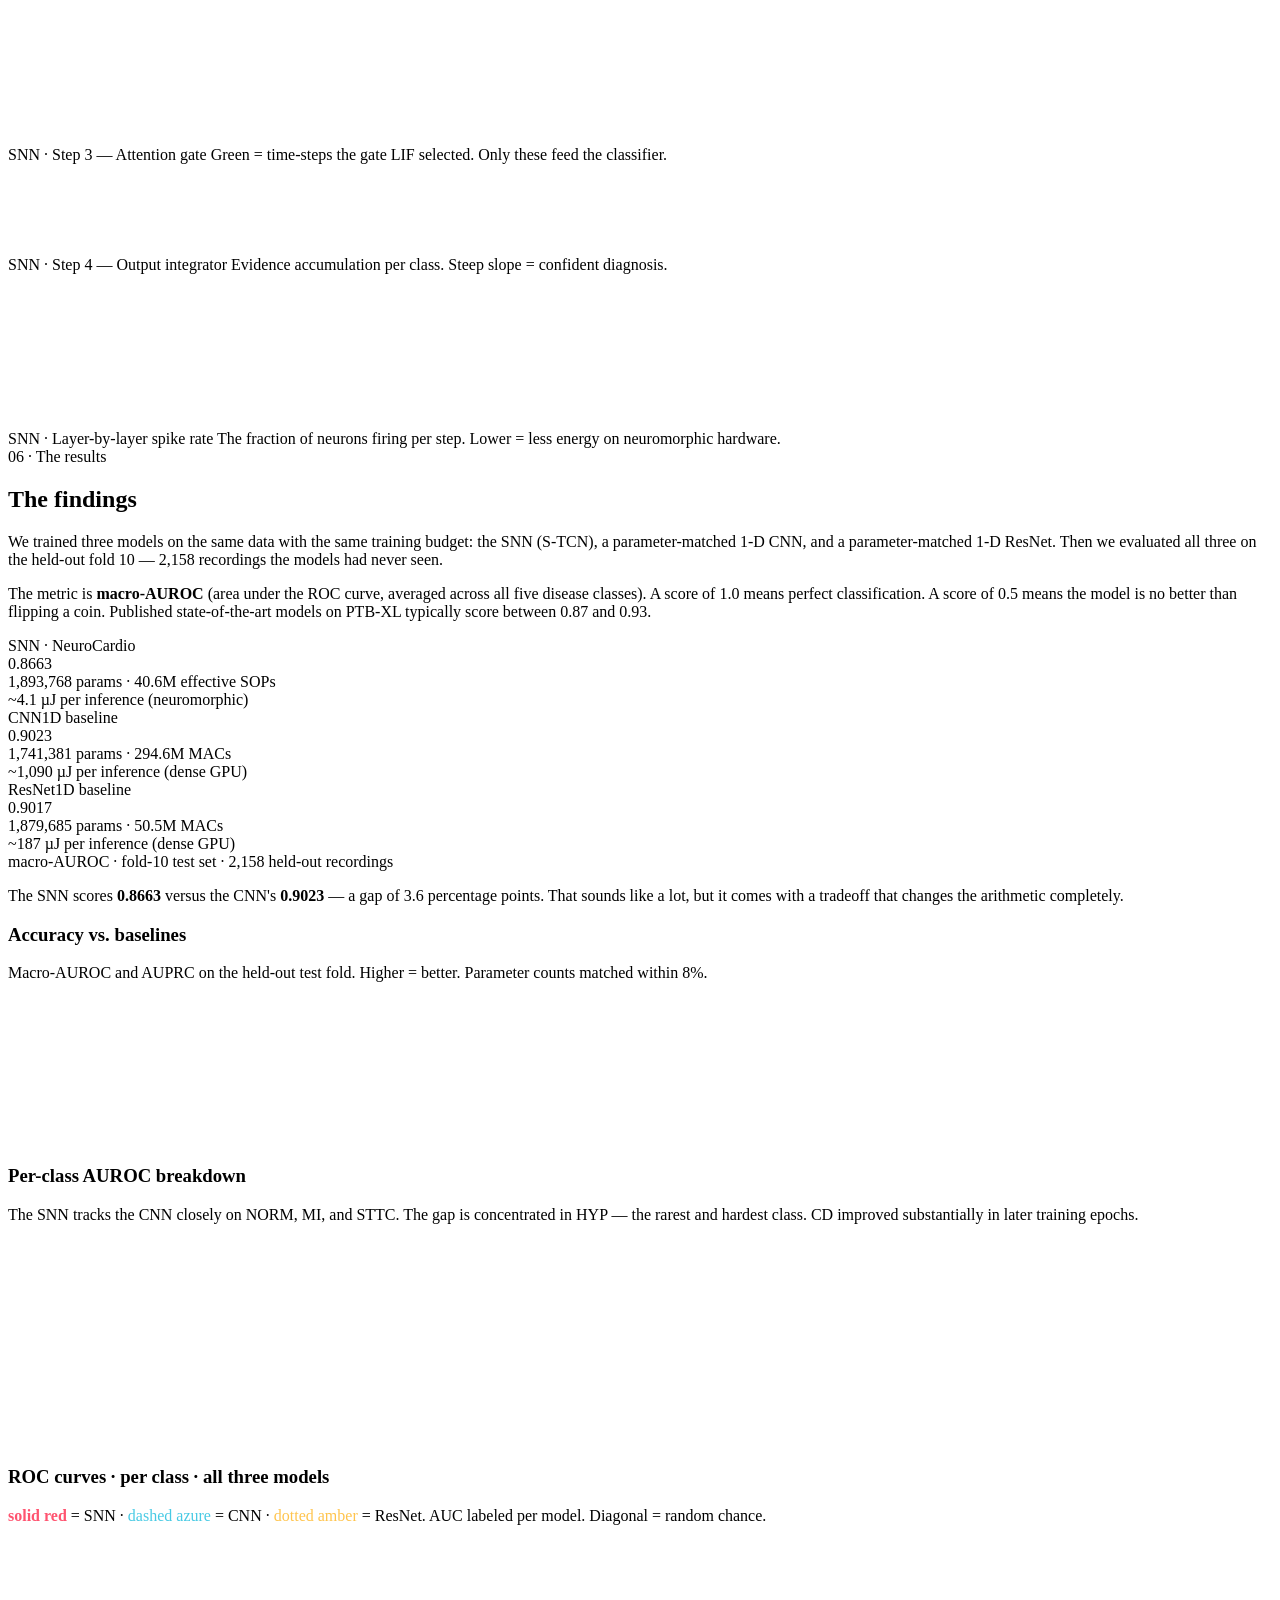
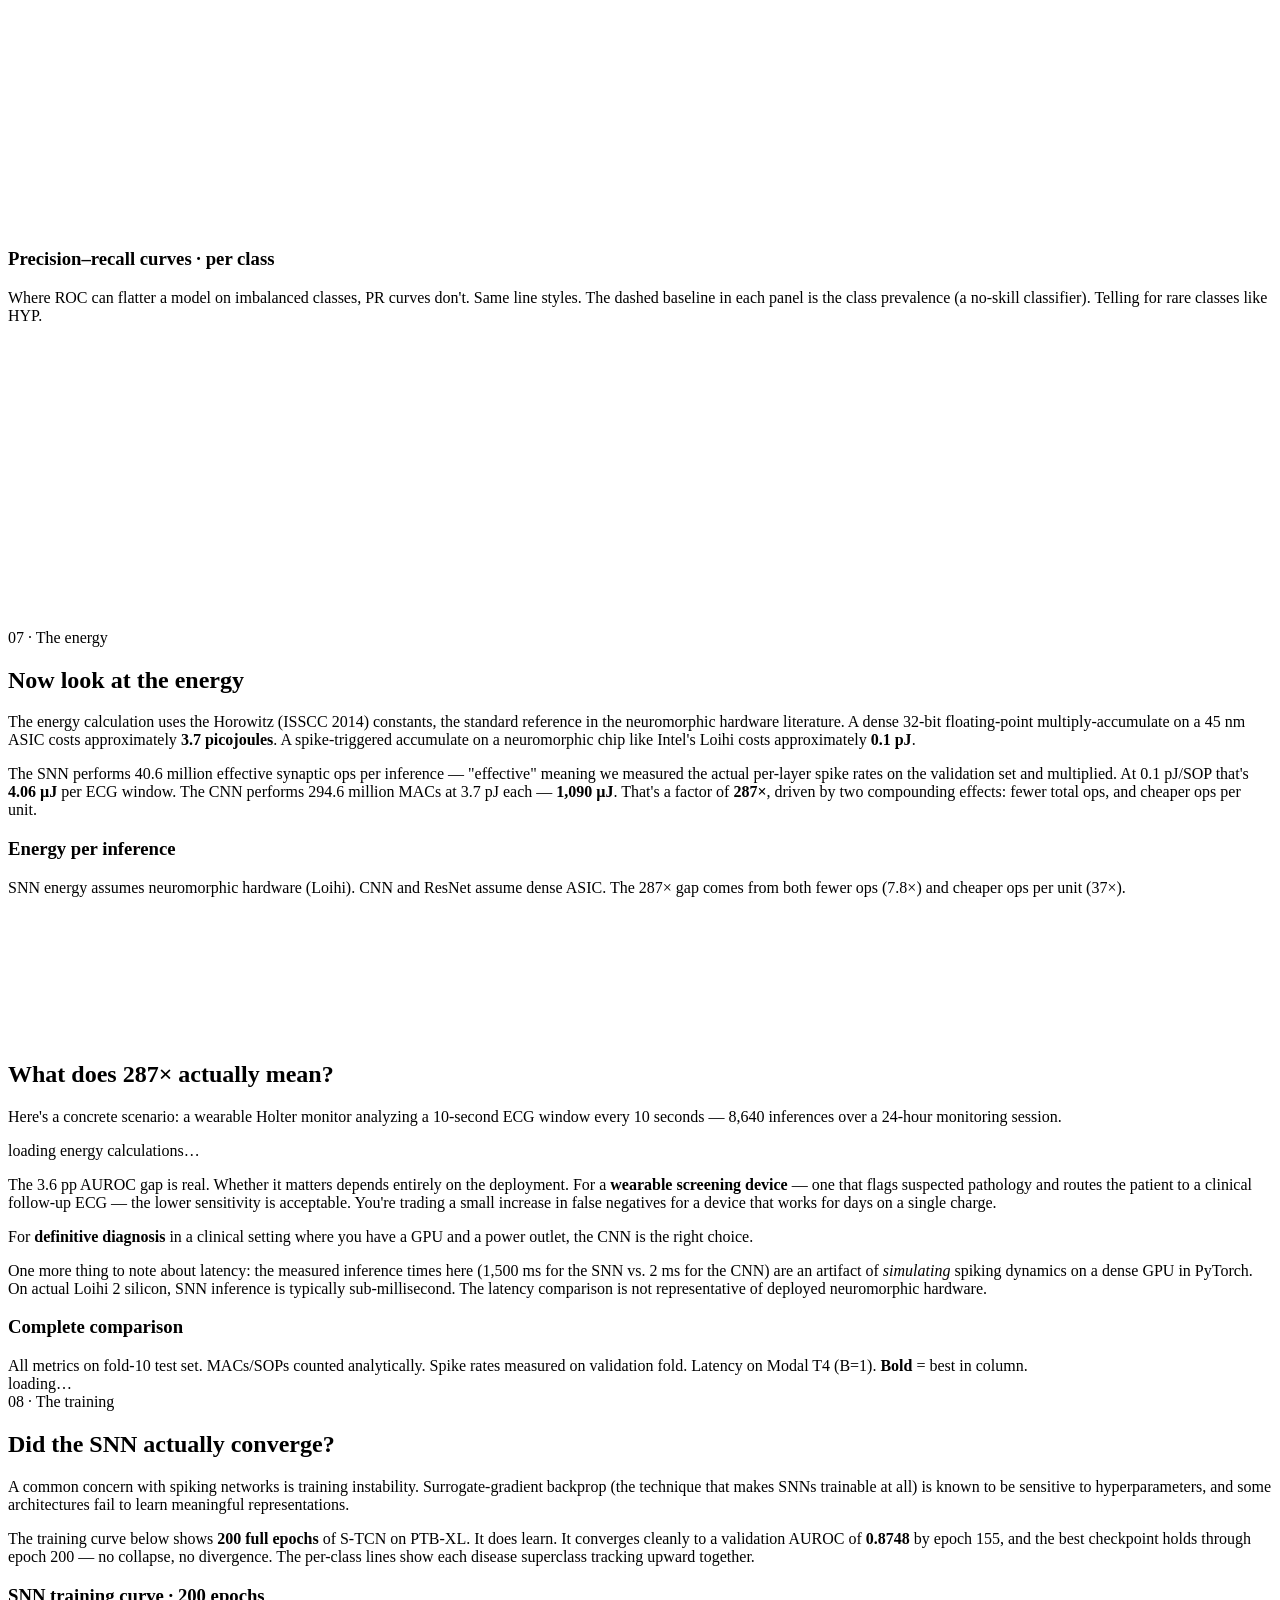
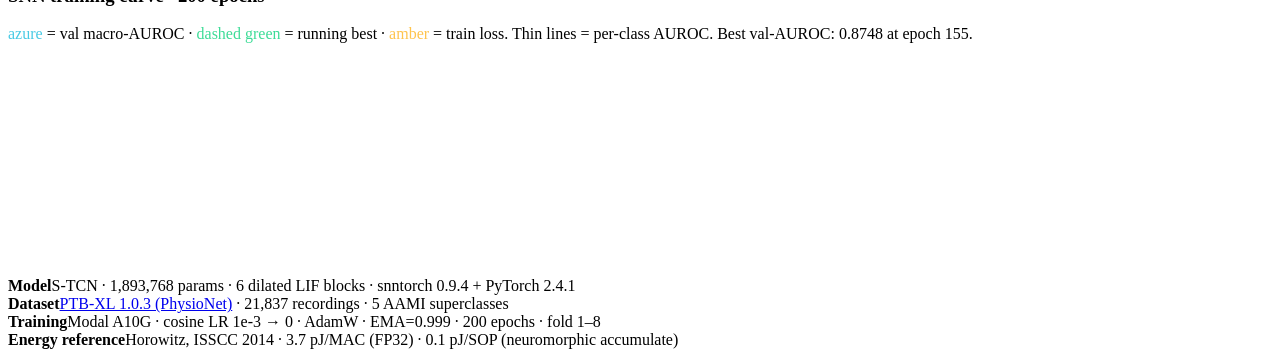
==== commit f25c3ae1: "Align energy headline to 287× and explain the factorization. Update README and web copy to match com" ====
--- a/web/index.html
+++ b/web/index.html
@@ -46,7 +46,7 @@
       while running on a chip the size of a postage stamp.
     </p>
     <div class="hero-finding" id="heroFinding">
-      <div class="hf-number" id="heroEnergyRatio">268×</div>
+      <div class="hf-number" id="heroEnergyRatio">287×</div>
       <div class="hf-label">less energy per diagnosis<br>for a 3.6 pp accuracy cost</div>
     </div>
   </div>
@@ -129,7 +129,7 @@
   </div>
   <div class="sb-divider"></div>
   <div class="sb-item">
-    <div class="sb-num" id="heroEnergyRatio2">268×</div>
+    <div class="sb-num" id="heroEnergyRatio2">287×</div>
     <div class="sb-desc">total energy reduction<br>per ECG inference</div>
   </div>
 </div>
@@ -460,7 +460,7 @@
     "effective" meaning we measured the actual per-layer spike rates on the validation set
     and multiplied. At 0.1 pJ/SOP that's <strong>4.06 µJ</strong> per ECG window.
     The CNN performs 294.6 million MACs at 3.7 pJ each — <strong>1,090 µJ</strong>.
-    That's a factor of <strong><span class="js-eratio">268</span>×</strong>, driven by two compounding effects: fewer total ops,
+    That's a factor of <strong><span class="js-eratio">287</span>×</strong>, driven by two compounding effects: fewer total ops,
     and cheaper ops per unit.
   </p>
 </div>
@@ -468,7 +468,7 @@
 <section class="card-inset reveal">
   <div class="card-header">
     <h3>Energy per inference</h3>
-    <div class="card-sub">SNN energy assumes neuromorphic hardware (Loihi). CNN and ResNet assume dense ASIC. The <span class="js-eratio">268</span>× gap comes from both fewer ops (7.25×) and cheaper ops per unit (37×).</div>
+    <div class="card-sub">SNN energy assumes neuromorphic hardware (Loihi). CNN and ResNet assume dense ASIC. The <span class="js-eratio">287</span>× gap comes from both fewer ops (7.8×) and cheaper ops per unit (37×).</div>
   </div>
   <canvas id="energyBarCanvas" height="140"></canvas>
   <div id="energyNote" class="compare-note" style="margin-top:12px"></div>
@@ -478,7 +478,7 @@
      THE IMPLICATION
 ══════════════════════════════════════════════════════════════════ -->
 <div class="prose-section reveal">
-  <h2>What does <span class="js-eratio">268</span>× actually mean?</h2>
+  <h2>What does <span class="js-eratio">287</span>× actually mean?</h2>
   <p>
     Here's a concrete scenario: a wearable Holter monitor analyzing a 10-second ECG window
     every 10 seconds — 8,640 inferences over a 24-hour monitoring session.
